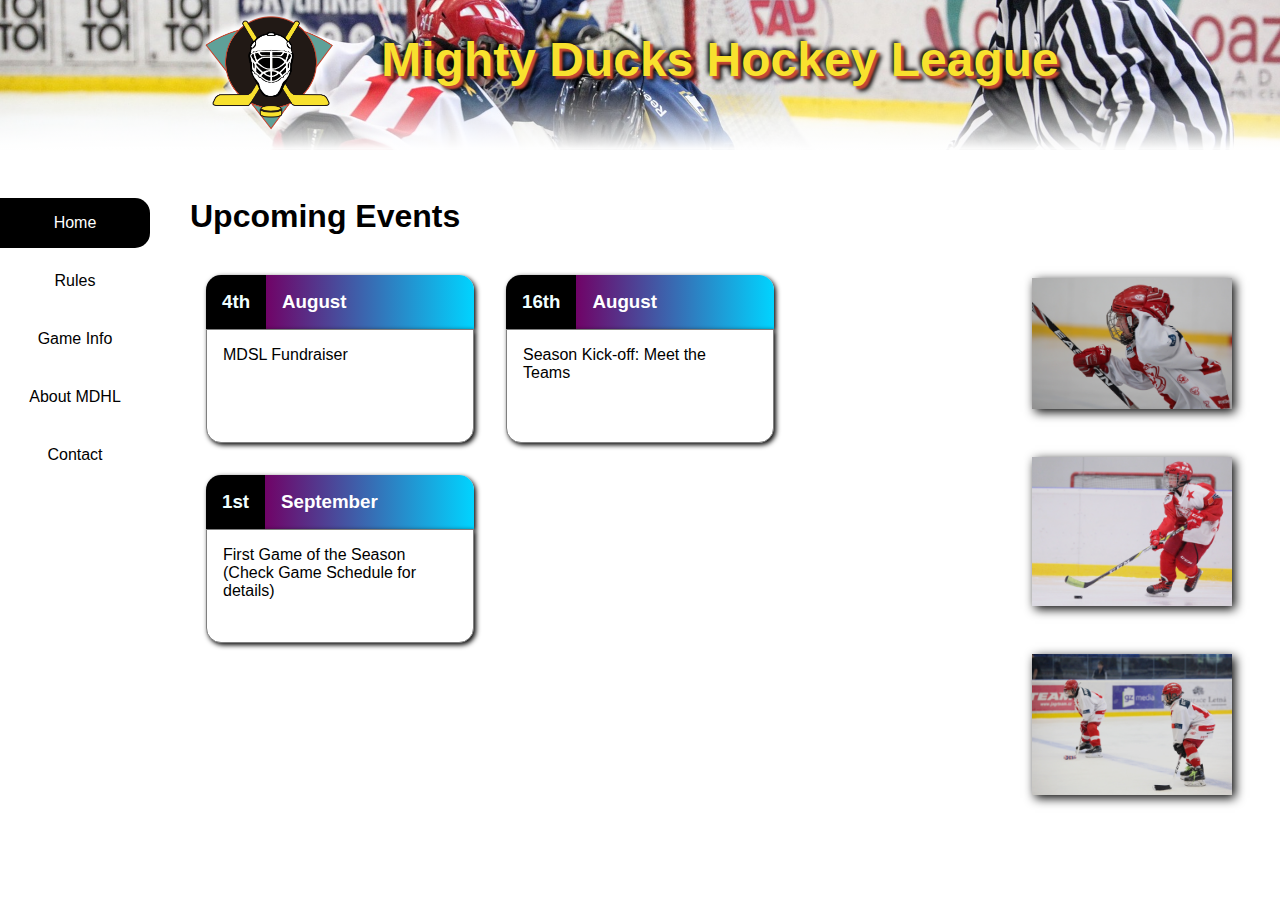
==== index.html @ c5c143bf "primera version del task3, trabaje bastante" ====
<!DOCTYPE html>
<html lang="en">

<head>
    <meta charset="UTF-8">
    <meta http-equiv="X-UA-Compatible" content="IE=edge">
    <meta name="viewport" content="width=device-width, initial-scale=1.0">
    <link rel="shortcut icon" href="./assets/favicon.ico" type="image/x-icon">
    <link rel="stylesheet" href="./assets/style.css">
    <title>Mighty Ducks Hockey League - Home</title>
</head>

<body>
    <header>
        <figure id="logo">
            <img src="./assets/new_logo.png" alt="Logo">
        </figure>
        <h1 id="title">Mighty Ducks Hockey League</h1>
    </header>
    <div class="container">
        <nav>
            <a class="active" href="/">Home</a>
            <a href="./rules.html">Rules</a>
            <a href="./game_info.html">Game Info</a>
            <a href="./about_MDHL.html">About MDHL</a>
            <a href="./contact.html">Contact</a>
        </nav>
        <main>
            <h2 id="subtitle">Upcoming Events</h2>
            <div id="calendar">
                <article class="event">
                    <h3><span class="day">4th</span><span class="month">August</span></h3>
                    <p>MDSL Fundraiser</p>
                </article>
                <article class="event">
                    <h3><span class="day">16th</span><span class="month">August</span></h3>
                    <p>Season Kick-off: Meet the Teams</p>
                </article>
                <article class="event">
                    <h3><span class="day">1st</span><span class="month">September</span></h3>
                    <p>First Game of the Season (Check Game Schedule for details)</p>
                </article>
            </div>
        </main>
        <aside>
            <figure class="photo">
                <img src="./assets/hockey1.jpg" alt="playing hockey">
            </figure>
            <figure class="photo">
                <img src="./assets/hockey2.jpg" alt="playing hockey">
            </figure>
            <figure class="photo">
                <img src="./assets/hockey3.jpg" alt="playing hockey">
            </figure>
        </aside>
    </div>
</body>

</html>
---- assets/style.css ----
* {
    margin: 0;
    padding: 0;
    box-sizing: border-box;
    /* font-family: Attari_Salees, 'Segoe UI', Tahoma, Geneva, Verdana, sans-serif; */
    font-family: 'Lato', sans-serif;
    color: black;
}

@font-face {
    font-family: Attari_Salees;
    src: url("./Attari_Salees.ttf");
}

header {
    display: flex;
    flex-wrap: wrap;
    justify-content: center;
    background-image: linear-gradient(180deg, rgba(0, 0, 0, 0) 60%, rgb(255, 255, 255)), url("./design1_image1.jpg");
    background-size: cover;
    background-position: center 30%;
    background-repeat: no-repeat;
}

header #title {
    padding: 2rem;
    /* font-family: Attari_Salees; */
    font-size: 3rem;
    color: rgba(248, 225, 46);
    text-shadow: 3px 3px 2px rgba(198, 72, 50), 5px 5px 4px black,
        -2px -2px 4px black;
}

#subtitle {
    display: flex;
    align-self: flex-start;
    justify-self: center;
    padding-left: 1.5rem;
    padding-bottom: 1.5rem;
    font-size: 2rem;
    color: black;
    animation-name: glow;
    animation-duration: 2s;
    animation-iteration-count: infinite;
}

@keyframes glow {
    0% {
        text-shadow: none;
    }

    50% {
        text-shadow: 1px 1px 5px rgb(255, 65, 255), 1px 1px 5px rgb(255, 255, 255);
    }

    100% {
        text-shadow: none;
    }

}

#subtitle2 {
    display: flex;
    align-self: flex-start;
    justify-self: center;
    padding-left: 2rem;
    padding-bottom: 1.5rem;
    font-size: 1.5rem;
    color: black;
}

header #logo {
    padding: 1rem;
}

header #logo img {
    width: 8rem;
    -webkit-filter: drop-shadow(4px 4px 3px white) drop-shadow(-4px -4px 3px white);
    filter: drop-shadow(4px 4px 3px white) drop-shadow(-4px -4px 3px white);
}

nav {
    margin-top: 3rem;
    display: flex;
    flex-direction: column;
    flex-wrap: wrap;
    gap: 0.5rem;
}

nav>a {
    transition: .2s ease-in-out;
    color: blaCK;
    padding: 1rem;
    text-decoration: none;
    text-align: center;
    width: 150px;
    background: linear-gradient(to left, rgba(255, 255, 255, 1) 50%, rgba(0, 0, 0, 0.1) 50%) right;
    border-radius: 0 15px 15px 0;
    background-size: 200%;
    transition: .2s ease-in-out;

}

nav>a.active {
    background: rgb(0, 0, 0);
    color: rgb(255, 255, 255);
}

nav>a:hover:not(.active) {
    background-position: left;
    background-color: rgb(255, 255, 255, 0);
    transition: 0.3s;
}

.container {
    display: flex;
}

main {
    flex-grow: 1;
    display: flex;
    flex-direction: column;
    padding-left: 1rem;
    padding-right: 1rem;
    padding-top: 3rem;
    padding-bottom: 3rem;
}

#calendar {
    display: flex;
    flex-grow: 1;
    flex-wrap: wrap;
    padding-left: 1.5rem;
    align-items: flex-start;
    align-content: flex-start;
}


#calendar>.event {
    width: 300px;
    height: 200px;
    display: flex;
    flex-direction: column;
    padding: 1rem;
    transition: transform .1s ease-in-out;
}

#calendar>.event:hover {
    transform: translate(2px, -4px);
}

#calendar>.event h3 {
    display: flex;
}

#calendar>.event .day {
    color: azure;
    background-color: black;
    padding: 1rem;
    border-radius: 15px 0 0 0;
    box-shadow: 2px 2px 5px black;
}

#calendar>.event .month {
    color: rgb(255, 255, 255);
    background: linear-gradient(90deg, rgb(112, 3, 103), rgba(0, 212, 255, 1));
    padding: 1rem;
    border-radius: 0 15px 0 0;
    flex-grow: 1;
    box-shadow: 2px 2px 5px black;
}

#calendar p {
    padding-left: 2rem;
    padding: 1rem;
    background-color: white;
    border: 1px solid grey;
    border-radius: 0 0 15px 15px;
    box-shadow: 2px 2px 5px black;
    flex-grow: 1;
}

a[href^="mailto:"] {
    color: blue;
    font-weight: normal;
    text-decoration: none;
}

#contact-info {
    display: flex;
    flex-grow: 1;
    flex-wrap: wrap;
    align-items: flex-start;
    align-content: flex-start;
}

#contact-info p {
    padding-top: 1rem;
    padding-bottom: 1rem;
    text-indent: 25px;
}

#contact-info article {
    padding-left: 1.5rem;
    padding-right: 1.5rem;
    padding-bottom: 2rem;
}

#about {
    display: flex;
    flex-grow: 1;
    flex-wrap: wrap;
    align-items: flex-start;
    align-content: flex-start;
}

#about p {
    padding-top: 1rem;
    padding-bottom: 1rem;
    text-indent: 25px;
}

#about article {
    padding-left: 1.5rem;
    padding-right: 1.5rem;
    padding-bottom: 2rem;
}

#about article p {
    padding-bottom: 0.5rem;
    padding-top: 0.5rem;
    padding-left: 0.5rem;
}

#rules {
    display: flex;
    flex-grow: 1;
    flex-wrap: wrap;
    align-items: flex-start;
    align-content: flex-start;
}

#rules section {
    padding-left: 1.5rem;
    padding-right: 1.5rem;
    padding-bottom: 2rem;
}

.gradient-headline {
    padding-bottom: 0.5rem;
    padding-top: 0.5rem;
    padding-left: 0.5rem;
    font-size: 1.2rem;
    background: linear-gradient(90deg, rgb(112, 3, 103) 40%, rgba(0, 212, 255, 0.5) 80%, rgba(0, 212, 255, 0) 100%);
    color: azure;
}

#rules section p,
#rules section ol,
#rules section ul {
    padding-bottom: 0.5rem;
    padding-top: 0.5rem;
    padding-left: 0.5rem;
}

#rules li::marker {
    font-weight: bold;
    text-shadow: 1px 1px 3px rgba(112, 3, 103, 0.6), 0 0 0.1em rgba(0, 212, 255, 0.4);
}

#rules section li {
    list-style-position: inside;
}

#rules section li:not(:last-child) {
    padding-bottom: 1rem;
}

#rules .resaltar {
    font-weight: bold;
}

#allplay-list {
    list-style-type: circle;
}

#game-info {
    display: flex;
    flex-grow: 1;
    flex-wrap: wrap;
    align-items: center;
    align-content: flex-start;
    justify-content: center;
    flex-direction: column;
}

#game-info>table {
    border-collapse: collapse;
    border: 1px solid black;
}

#game-info>table tr:nth-child(4n+1),
#game-info>table tr:nth-child(4n+2) {
    background-color: rgba(0, 0, 0, 0.1);
}

#game-info>table tr {
    border-collapse: collapse;
    border: 1px solid black;
}

#game-info>table>caption {
    caption-side: top;
    text-align: left;
    padding-bottom: 1rem;
    font-style: italic;
    text-decoration: underline;
}

#game-info>table>thead tr {
    background: linear-gradient(90deg, rgb(112, 3, 103) 40%, rgba(0, 212, 255, 1) 100%) !important;
    color: azure;
    text-shadow: 1px 1px 5px rgba(112, 3, 103, 1), 0 0 0.1em rgba(0, 212, 255, 0.4);
    
}

#game-info>table>thead tr th {
    color: azure;
}

#game-info>table td,
#game-info>table th {
    padding: 0.5rem;
}

#game-info>table td:nth-child(1) {
    text-align: right
}

#game-info>table td:nth-child(4) {
    text-align: center
}

aside {
    display: flex;
    flex-direction: column;
    align-items: center;
    row-gap: 3rem;
    margin-top: 8rem;
    margin-bottom: 3rem;
    margin-right: 3rem;
}

.photo {
    overflow: clip;
    background-color: black;
    box-shadow: 3px 3px 10px black;
    width: 200px;
}

.photo img {
    transition: transform .2s ease-in-out, opacity 0.2s ease-in-out;
    opacity: 0.9;
    width: 100%;
    max-width: 250px;
    vertical-align: top;
    object-fit: cover;
    transform: scale(100%);
}

.photo img:hover {
    transition: transform .2s ease-in-out, opacity 0.2s ease-in-out;
    opacity: 1;
    transform: scale(120%);
}
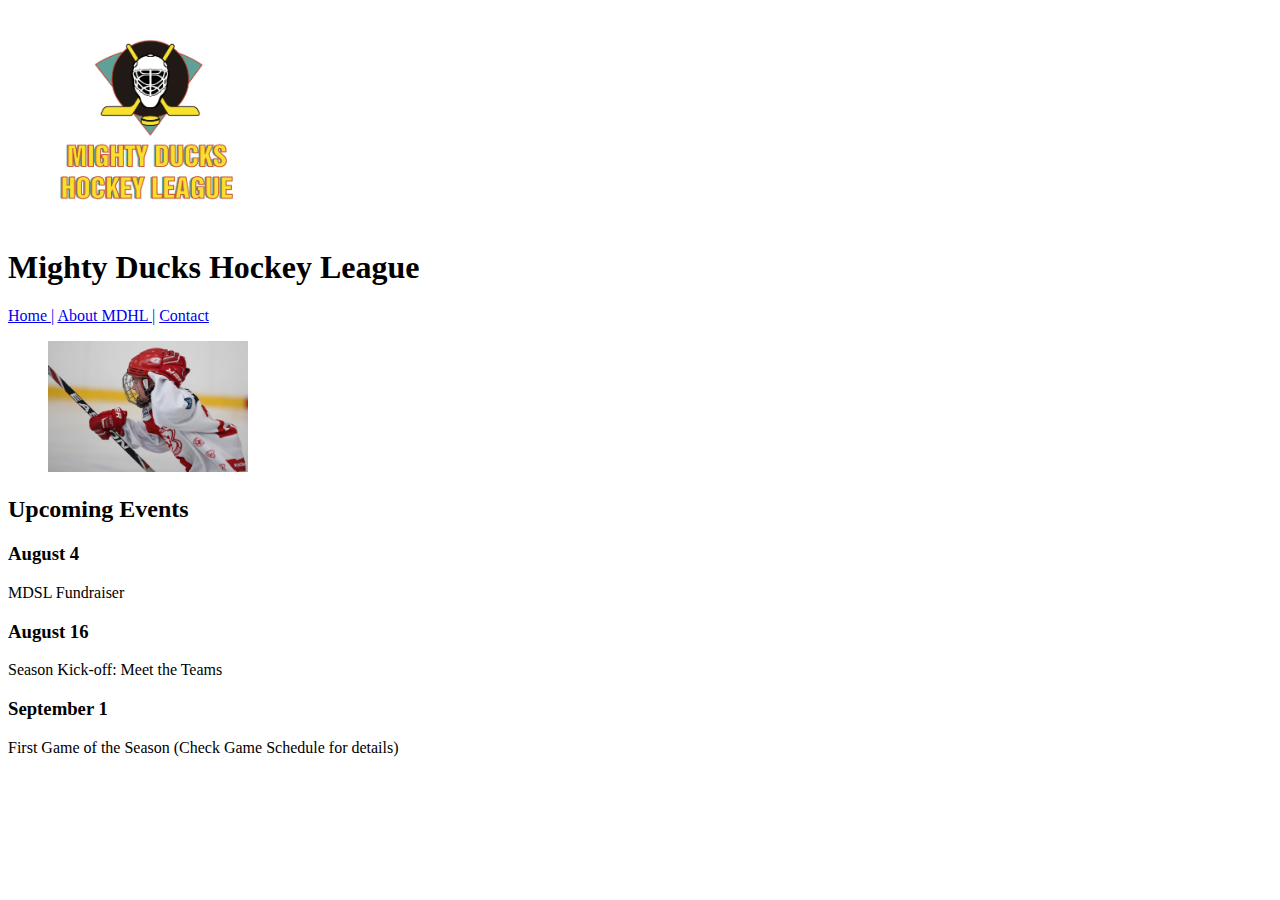
==== commit 0112732d: "Correcciones" ====
--- a/index.html
+++ b/index.html
@@ -6,54 +6,41 @@
     <meta http-equiv="X-UA-Compatible" content="IE=edge">
     <meta name="viewport" content="width=device-width, initial-scale=1.0">
     <link rel="shortcut icon" href="./assets/favicon.ico" type="image/x-icon">
-    <link rel="stylesheet" href="./assets/style.css">
     <title>Mighty Ducks Hockey League - Home</title>
 </head>
 
 <body>
     <header>
-        <figure id="logo">
-            <img src="./assets/new_logo.png" alt="Logo">
+        <figure>
+            <img src="./assets/Logo_Mighty_ducks.png" alt="Logo" width="200">
         </figure>
-        <h1 id="title">Mighty Ducks Hockey League</h1>
+        <h1>Mighty Ducks Hockey League</h1>
     </header>
-    <div class="container">
-        <nav>
-            <a class="active" href="/">Home</a>
-            <a href="./rules.html">Rules</a>
-            <a href="./game_info.html">Game Info</a>
-            <a href="./about_MDHL.html">About MDHL</a>
-            <a href="./contact.html">Contact</a>
-        </nav>
-        <main>
-            <h2 id="subtitle">Upcoming Events</h2>
-            <div id="calendar">
-                <article class="event">
-                    <h3><span class="day">4th</span><span class="month">August</span></h3>
-                    <p>MDSL Fundraiser</p>
-                </article>
-                <article class="event">
-                    <h3><span class="day">16th</span><span class="month">August</span></h3>
-                    <p>Season Kick-off: Meet the Teams</p>
-                </article>
-                <article class="event">
-                    <h3><span class="day">1st</span><span class="month">September</span></h3>
-                    <p>First Game of the Season (Check Game Schedule for details)</p>
-                </article>
-            </div>
-        </main>
-        <aside>
-            <figure class="photo">
-                <img src="./assets/hockey1.jpg" alt="playing hockey">
-            </figure>
-            <figure class="photo">
-                <img src="./assets/hockey2.jpg" alt="playing hockey">
-            </figure>
-            <figure class="photo">
-                <img src="./assets/hockey3.jpg" alt="playing hockey">
-            </figure>
-        </aside>
-    </div>
+    <nav>
+        <a href="./">Home |</a>
+        <a href="./about.html">About MDHL |</a>
+        <a href="./contact.html">Contact</a>
+    </nav>
+    <main>
+        <figure>
+            <img src="./assets/hockey1.jpg" alt="playing hockey" width="200">
+        </figure>
+        <section>
+            <h2>Upcoming Events</h2>
+            <article>
+                <h3>August 4</h3>
+                <p>MDSL Fundraiser</p>
+            </article>
+            <article>
+                <h3>August 16</h3>
+                <p>Season Kick-off: Meet the Teams</p>
+            </article>
+            <article>
+                <h3>September 1</h3>
+                <p>First Game of the Season (Check Game Schedule for details)</p>
+            </article>
+        </section>
+    </main>
 </body>
 
 </html>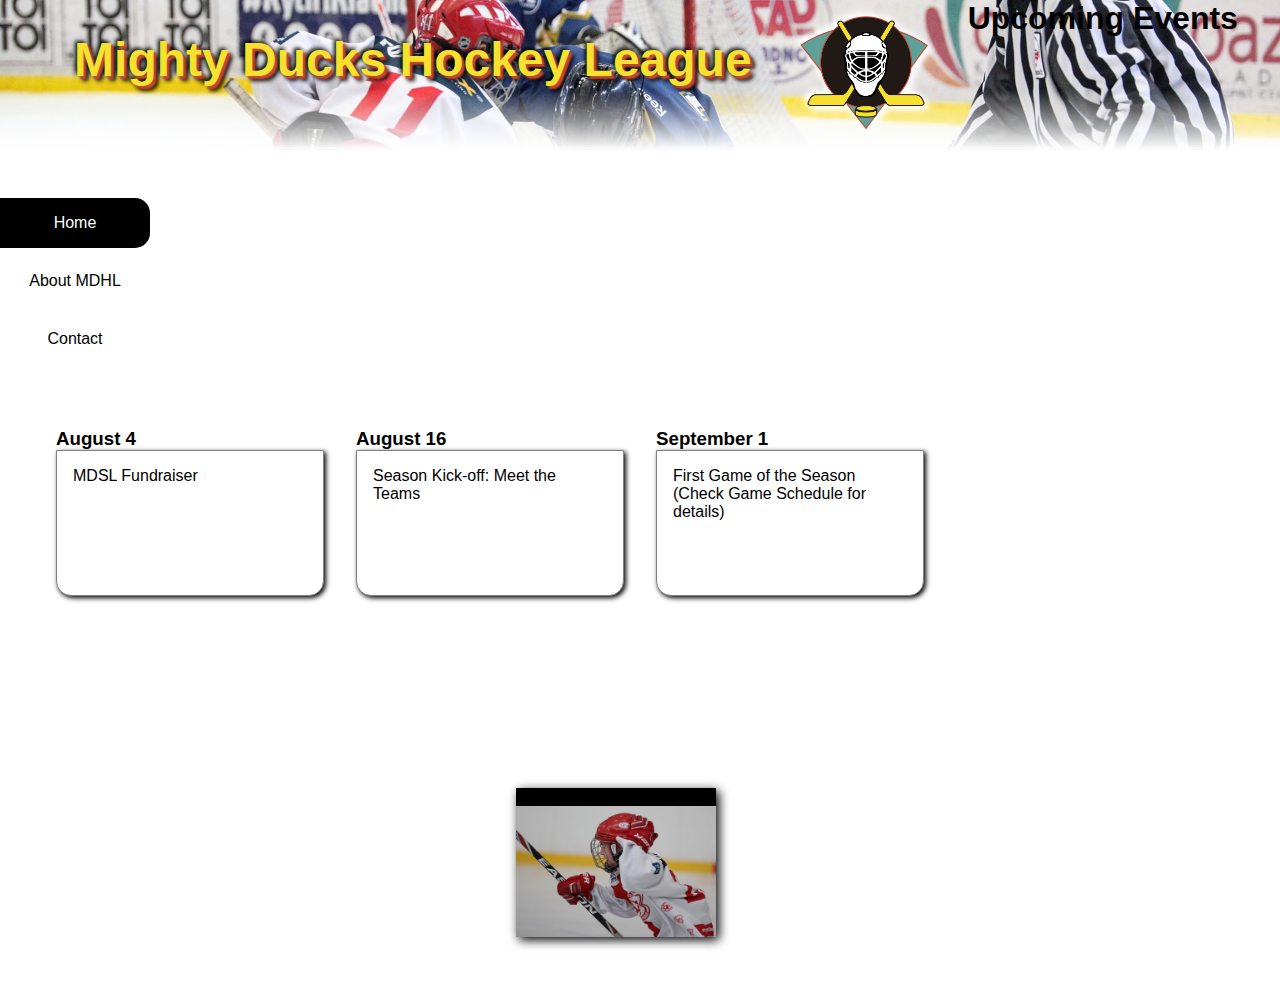
==== commit 8069a4a2: "Correcciones finales task2" ====
--- a/index.html
+++ b/index.html
@@ -6,41 +6,45 @@
     <meta http-equiv="X-UA-Compatible" content="IE=edge">
     <meta name="viewport" content="width=device-width, initial-scale=1.0">
     <link rel="shortcut icon" href="./assets/favicon.ico" type="image/x-icon">
+    <link rel="stylesheet" href="./assets/style.css">
     <title>Mighty Ducks Hockey League - Home</title>
 </head>
 
 <body>
     <header>
-        <figure>
-            <img src="./assets/Logo_Mighty_ducks.png" alt="Logo" width="200">
+        <h1 id="title">Mighty Ducks Hockey League</h1>
+        <figure id="logo">
+            <img src="./assets/new_logo.png" alt="Logo">
         </figure>
-        <h1>Mighty Ducks Hockey League</h1>
+        <h2 id="subtitle">Upcoming Events</h2>
     </header>
     <nav>
-        <a href="./">Home |</a>
-        <a href="./about.html">About MDHL |</a>
+        <a href="#" class="active">Home</a>
+        <a href="./about.html">About MDHL</a>
         <a href="./contact.html">Contact</a>
     </nav>
     <main>
-        <figure>
-            <img src="./assets/hockey1.jpg" alt="playing hockey" width="200">
-        </figure>
-        <section>
-            <h2>Upcoming Events</h2>
-            <article>
+        <div id="calendar">
+            <article class="event">
                 <h3>August 4</h3>
                 <p>MDSL Fundraiser</p>
             </article>
-            <article>
+            <article class="event">
                 <h3>August 16</h3>
                 <p>Season Kick-off: Meet the Teams</p>
             </article>
-            <article>
+            <article class="event">
                 <h3>September 1</h3>
                 <p>First Game of the Season (Check Game Schedule for details)</p>
             </article>
-        </section>
+        </div>
     </main>
+    <aside>
+        <figure class="photo">
+            <span>LET'S GO!</span>
+            <img src="./assets/hockey1.jpg" alt="playing hockey" width="200">
+        </figure>
+    </aside>
 </body>
 
 </html>--- a/assets/style.css
+++ b/assets/style.css
@@ -0,0 +1,416 @@
+/* GENERALES */
+
+* {
+    margin: 0;
+    padding: 0;
+    box-sizing: border-box;
+    /* font-family: Attari_Salees, 'Segoe UI', Tahoma, Geneva, Verdana, sans-serif; */
+    font-family: 'Lato', sans-serif;
+    color: black;
+}
+
+@font-face {
+    font-family: Attari_Salees;
+    src: url("./Attari_Salees.ttf");
+}
+
+#subtitle {
+    display: flex;
+    align-self: flex-start;
+    justify-self: center;
+    padding-left: 1.5rem;
+    padding-bottom: 1.5rem;
+    font-size: 2rem;
+    color: black;
+    animation-name: glow;
+    animation-duration: 2s;
+    animation-iteration-count: infinite;
+}
+
+@keyframes glow {
+    0% {
+        text-shadow: none;
+    }
+
+    50% {
+        text-shadow: 1px 1px 5px rgb(255, 65, 255), 1px 1px 5px rgb(255, 255, 255);
+    }
+
+    100% {
+        text-shadow: none;
+    }
+
+}
+
+#subtitle2 {
+    display: flex;
+    align-self: flex-start;
+    justify-self: center;
+    padding-left: 2rem;
+    padding-bottom: 1.5rem;
+    font-size: 1.5rem;
+    color: black;
+}
+
+
+main {
+    flex-grow: 1;
+    display: flex;
+    flex-direction: column;
+    padding-left: 1rem;
+    padding-right: 1rem;
+    padding-top: 3rem;
+    padding-bottom: 3rem;
+}
+
+a[href^="mailto:"] {
+    color: blue;
+    font-weight: normal;
+    text-decoration: none;
+}
+
+.gradient-headline {
+    padding-bottom: 0.5rem;
+    padding-top: 0.5rem;
+    padding-left: 0.5rem;
+    font-size: 1.2rem;
+    background: linear-gradient(90deg, rgb(112, 3, 103) 40%, rgba(0, 212, 255, 0.5) 80%, rgba(0, 212, 255, 0) 100%);
+    color: azure;
+}
+
+.col-con-borde {
+    border: 1px solid black;
+}
+
+.container {
+    display: flex;
+}
+
+/* BANNER */
+
+header {
+    display: flex;
+    flex-wrap: wrap;
+    justify-content: center;
+    background-image: linear-gradient(180deg, rgba(0, 0, 0, 0) 60%, rgb(255, 255, 255)), url("./design1_image1.jpg");
+    background-size: cover;
+    background-position: center 30%;
+    background-repeat: no-repeat;
+}
+
+header #title {
+    padding: 2rem;
+    /* font-family: Attari_Salees; */
+    font-size: 3rem;
+    color: rgba(248, 225, 46);
+    text-shadow: 3px 3px 2px rgba(198, 72, 50), 5px 5px 4px black,
+        -2px -2px 4px black;
+}
+
+header #logo {
+    padding: 1rem;
+}
+
+header #logo img {
+    width: 8rem;
+    -webkit-filter: drop-shadow(4px 4px 3px white) drop-shadow(-4px -4px 3px white);
+    filter: drop-shadow(4px 4px 3px white) drop-shadow(-4px -4px 3px white);
+}
+
+/* NAVIGATION BAR */
+
+nav {
+    margin-top: 3rem;
+    display: flex;
+    flex-direction: column;
+    flex-wrap: wrap;
+    gap: 0.5rem;
+}
+
+nav>a {
+    transition: .2s ease-in-out;
+    color: blaCK;
+    padding: 1rem;
+    text-decoration: none;
+    text-align: center;
+    width: 150px;
+    background: linear-gradient(to left, rgba(255, 255, 255, 1) 50%, rgba(0, 0, 0, 0.1) 50%) right;
+    border-radius: 0 15px 15px 0;
+    background-size: 200%;
+    transition: .2s ease-in-out;
+
+}
+
+nav>a.active {
+    background: rgb(0, 0, 0);
+    color: rgb(255, 255, 255);
+}
+
+nav>a:hover:not(.active) {
+    background-position: left;
+    background-color: rgb(255, 255, 255, 0);
+    transition: 0.3s;
+}
+
+/* HOME */
+
+#calendar {
+    display: flex;
+    flex-grow: 1;
+    flex-wrap: wrap;
+    padding-left: 1.5rem;
+    align-items: flex-start;
+    align-content: flex-start;
+}
+
+
+#calendar>.event {
+    width: 300px;
+    height: 200px;
+    display: flex;
+    flex-direction: column;
+    padding: 1rem;
+    transition: transform .1s ease-in-out;
+}
+
+#calendar>.event:hover {
+    transform: translate(2px, -4px);
+}
+
+#calendar>.event h3 {
+    display: flex;
+}
+
+#calendar>.event .day {
+    color: azure;
+    background-color: black;
+    padding: 1rem;
+    border-radius: 15px 0 0 0;
+    box-shadow: 2px 2px 5px black;
+}
+
+#calendar>.event .month {
+    color: rgb(255, 255, 255);
+    background: linear-gradient(90deg, rgb(112, 3, 103), rgba(0, 212, 255, 1));
+    padding: 1rem;
+    border-radius: 0 15px 0 0;
+    flex-grow: 1;
+    box-shadow: 2px 2px 5px black;
+}
+
+#calendar p {
+    padding-left: 2rem;
+    padding: 1rem;
+    background-color: white;
+    border: 1px solid grey;
+    border-radius: 0 0 15px 15px;
+    box-shadow: 2px 2px 5px black;
+    flex-grow: 1;
+}
+
+/* CONTACT */
+
+#contact-info {
+    display: flex;
+    flex-grow: 1;
+    flex-wrap: wrap;
+    align-items: flex-start;
+    align-content: flex-start;
+}
+
+#contact-info p {
+    padding-top: 1rem;
+    padding-bottom: 1rem;
+    text-indent: 25px;
+}
+
+#contact-info article {
+    padding-left: 1.5rem;
+    padding-right: 1.5rem;
+    padding-bottom: 2rem;
+}
+
+/* ABOUT MDHL */
+
+#about {
+    display: flex;
+    flex-grow: 1;
+    flex-wrap: wrap;
+    align-items: flex-start;
+    align-content: flex-start;
+}
+
+#about p {
+    padding-top: 1rem;
+    padding-bottom: 1rem;
+    text-indent: 25px;
+}
+
+#about article {
+    padding-left: 1.5rem;
+    padding-right: 1.5rem;
+    padding-bottom: 2rem;
+}
+
+#about article p {
+    padding-bottom: 0.5rem;
+    padding-top: 0.5rem;
+    padding-left: 0.5rem;
+}
+
+/* RULES */
+
+#rules {
+    display: flex;
+    flex-grow: 1;
+    flex-wrap: wrap;
+    align-items: flex-start;
+    align-content: flex-start;
+}
+
+#rules section {
+    padding-left: 1.5rem;
+    padding-right: 1.5rem;
+    padding-bottom: 2rem;
+}
+
+
+#rules section p,
+#rules section ol,
+#rules section ul {
+    padding-bottom: 0.5rem;
+    padding-top: 0.5rem;
+    padding-left: 0.5rem;
+}
+
+#rules li::marker {
+    font-weight: bold;
+    text-shadow: 1px 1px 3px rgba(112, 3, 103, 0.6), 0 0 0.1em rgba(0, 212, 255, 0.4);
+}
+
+#rules section li {
+    list-style-position: inside;
+}
+
+#rules section li:not(:last-child) {
+    padding-bottom: 1rem;
+}
+
+#rules .resaltar {
+    font-weight: bold;
+}
+
+#allplay-list {
+    list-style-type: circle;
+}
+
+/* GAME INFORMATION */
+
+#game-info {
+    display: flex;
+    flex-grow: 1;
+    flex-wrap: wrap;
+    align-items: center;
+    align-content: flex-start;
+    justify-content: center;
+    flex-direction: column;
+}
+
+#game-info>table {
+    border-collapse: collapse;
+    border: 1px solid black;
+}
+
+#game-info>table tr:nth-child(4n+1),
+#game-info>table tr:nth-child(4n+2) {
+    background-color: rgba(0, 0, 0, 0.1);
+}
+
+#game-info>table tr {
+    border-collapse: collapse;
+    border: 1px solid black;
+}
+
+#game-info>table>caption {
+    caption-side: top;
+    text-align: left;
+    padding-bottom: 1rem;
+    font-style: italic;
+    text-decoration: underline;
+}
+
+#game-info>table>thead tr {
+    background: linear-gradient(90deg, rgb(112, 3, 103) 40%, rgba(0, 212, 255, 1) 100%) !important;
+    color: azure;
+    text-shadow: 1px 1px 5px rgba(112, 3, 103, 1), 0 0 0.1em rgba(0, 212, 255, 0.4);
+
+}
+
+#game-info>table>thead tr th {
+    color: azure;
+}
+
+#game-info>table td,
+#game-info>table th {
+    padding: 0.5rem;
+}
+
+#game-info>table td:nth-child(1) {
+    text-align: right
+}
+
+#game-info>table td:nth-child(4) {
+    text-align: center
+}
+
+#game-info>dl {
+    padding-top: 2rem;
+}
+
+#game-info>dl>div>dt {
+    font-weight: bold;
+    padding-right: 0.5rem;
+}
+
+#game-info>dl>div {
+    display: flex;
+    flex-wrap: wrap;
+    padding-bottom: 0.7rem;
+}
+
+/* ASIDE */
+
+aside {
+    display: flex;
+    flex-direction: column;
+    align-items: center;
+    row-gap: 3rem;
+    margin-top: 8rem;
+    margin-bottom: 3rem;
+    margin-right: 3rem;
+}
+
+/* PHOTOS */
+
+.photo {
+    overflow: clip;
+    background-color: black;
+    box-shadow: 3px 3px 10px black;
+    width: 200px;
+}
+
+.photo img {
+    transition: transform .2s ease-in-out, opacity 0.2s ease-in-out;
+    opacity: 0.9;
+    width: 100%;
+    max-width: 250px;
+    vertical-align: top;
+    object-fit: cover;
+    transform: scale(100%);
+}
+
+.photo img:hover {
+    transition: transform .2s ease-in-out, opacity 0.2s ease-in-out;
+    opacity: 1;
+    transform: scale(120%);
+}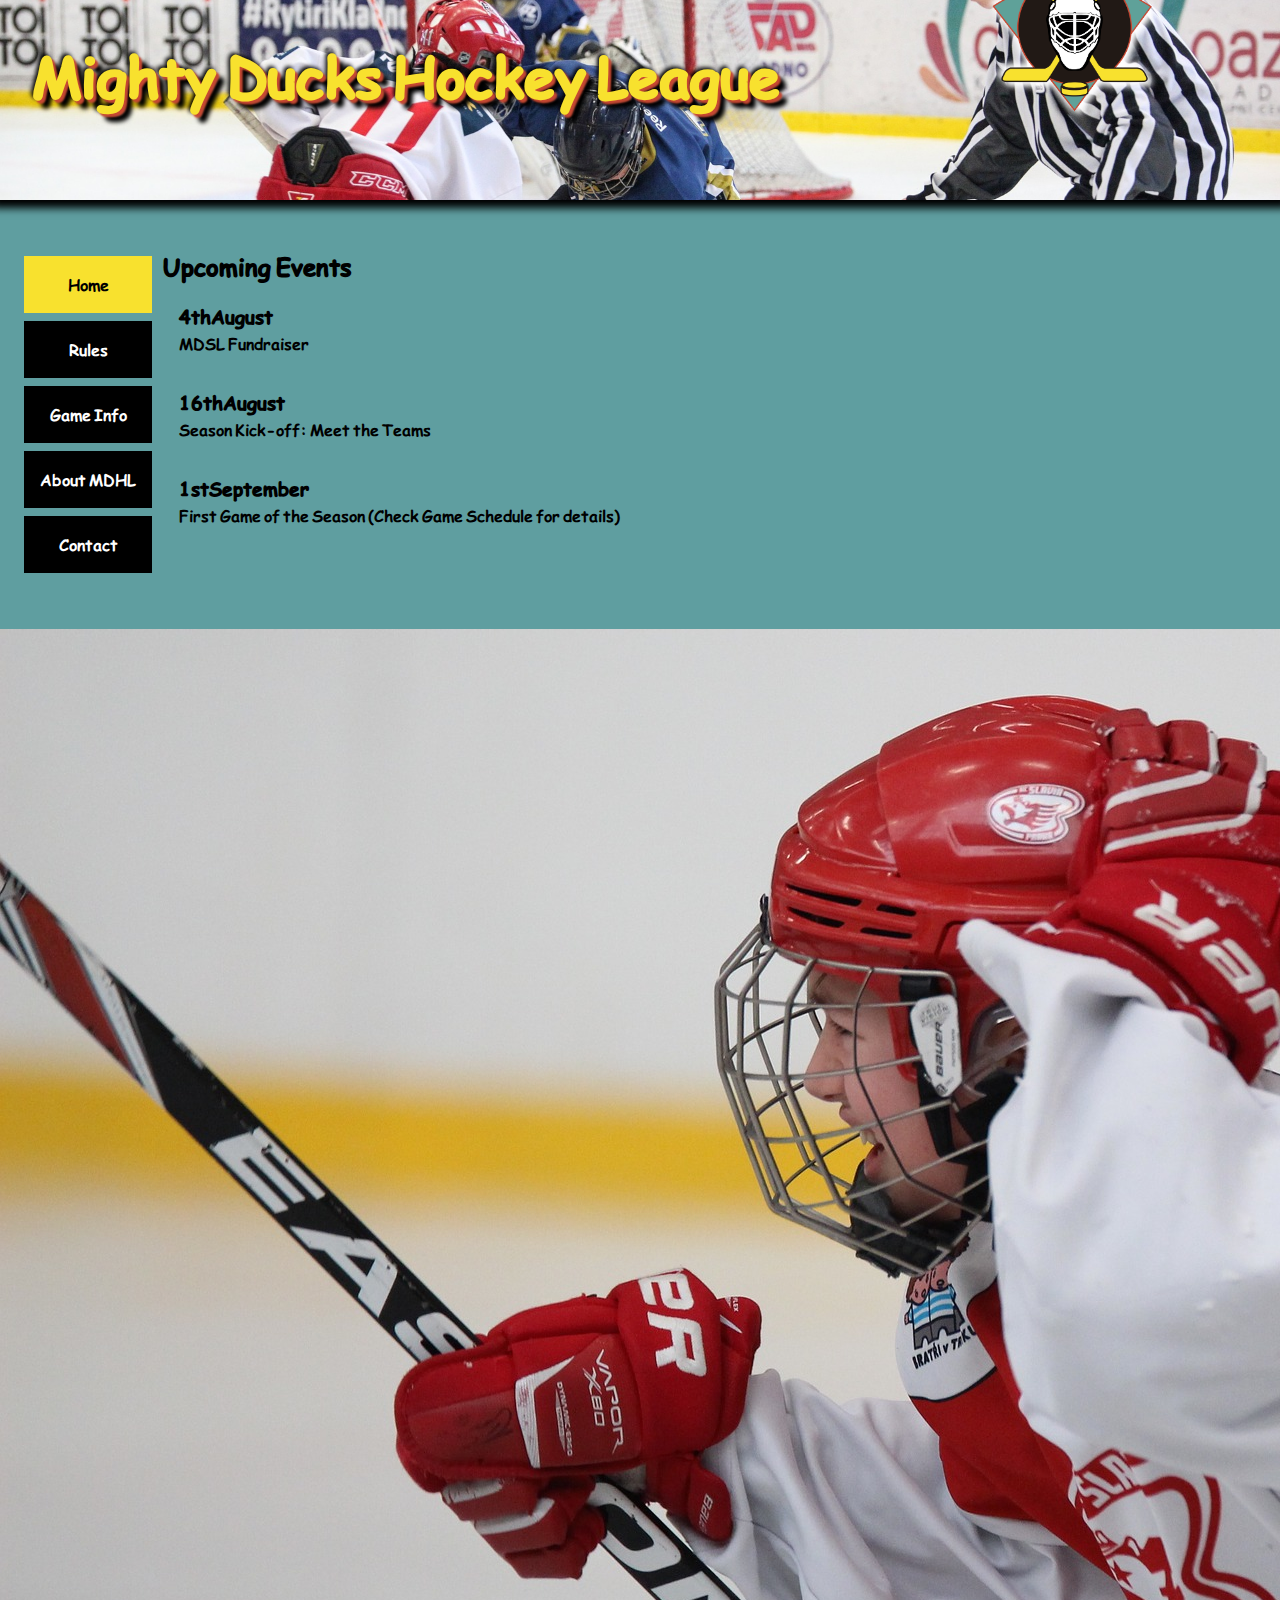
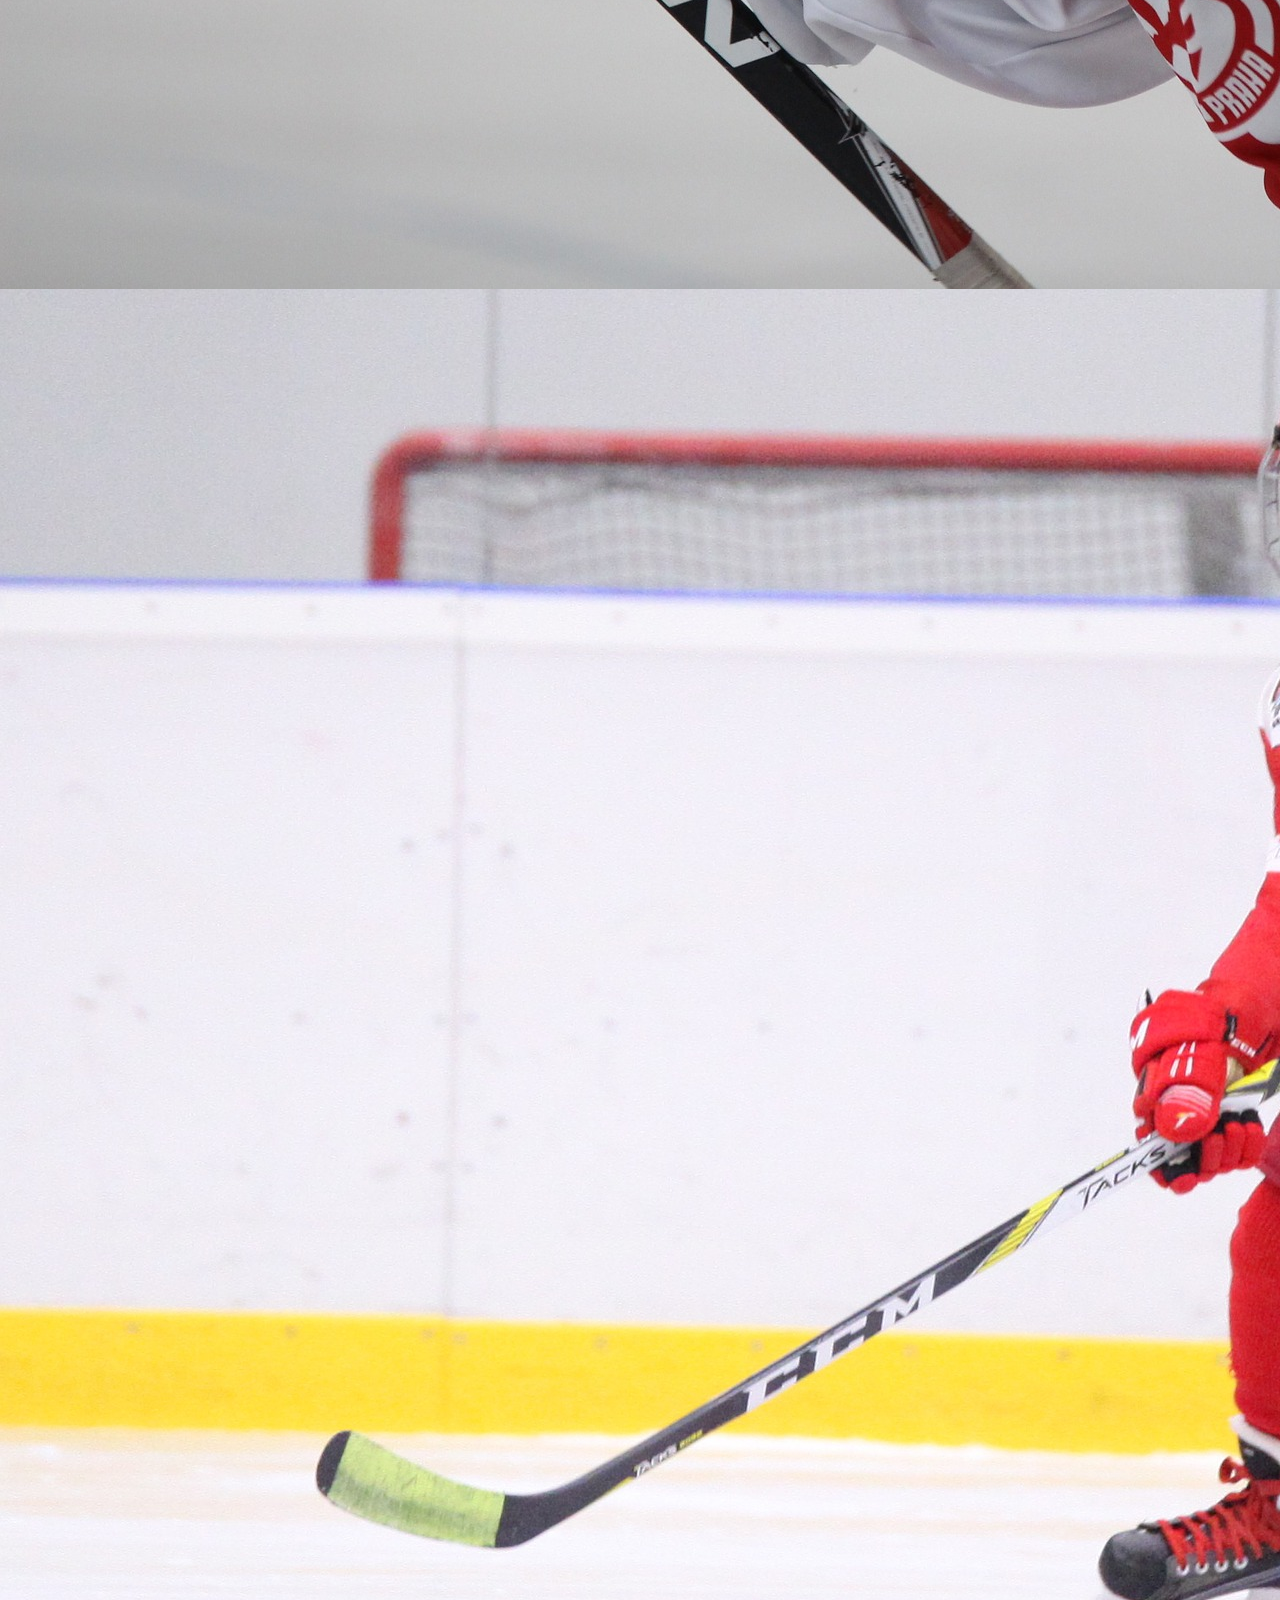
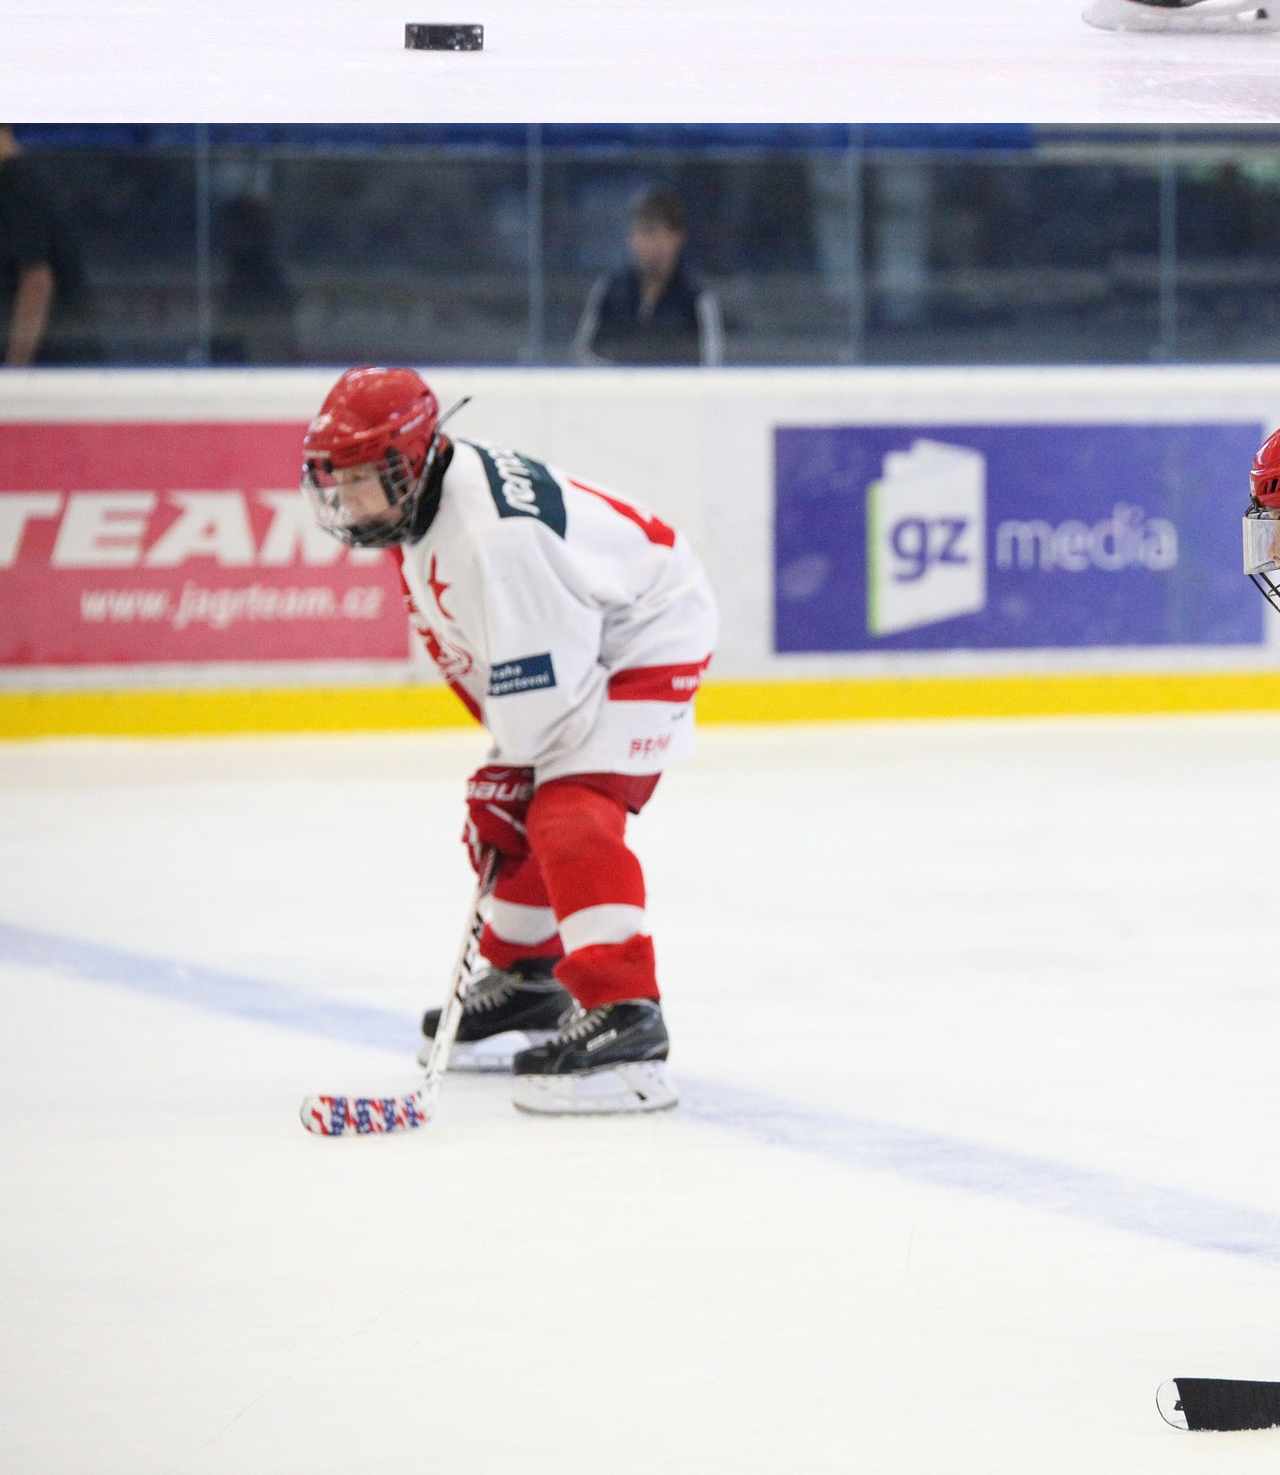
==== commit 7a5bfd3c: "Correcciones del feedback de la task2 (nav)" ====
--- a/index.html
+++ b/index.html
@@ -12,39 +12,48 @@
 
 <body>
     <header>
-        <h1 id="title">Mighty Ducks Hockey League</h1>
         <figure id="logo">
             <img src="./assets/new_logo.png" alt="Logo">
         </figure>
-        <h2 id="subtitle">Upcoming Events</h2>
+        <h1 id="title">Mighty Ducks Hockey League</h1>
     </header>
-    <nav>
-        <a href="#" class="active">Home</a>
-        <a href="./about.html">About MDHL</a>
-        <a href="./contact.html">Contact</a>
-    </nav>
-    <main>
-        <div id="calendar">
-            <article class="event">
-                <h3>August 4</h3>
-                <p>MDSL Fundraiser</p>
-            </article>
-            <article class="event">
-                <h3>August 16</h3>
-                <p>Season Kick-off: Meet the Teams</p>
-            </article>
-            <article class="event">
-                <h3>September 1</h3>
-                <p>First Game of the Season (Check Game Schedule for details)</p>
-            </article>
-        </div>
-    </main>
-    <aside>
-        <figure class="photo">
-            <span>LET'S GO!</span>
-            <img src="./assets/hockey1.jpg" alt="playing hockey" width="200">
-        </figure>
-    </aside>
+    <div class="container">
+        <nav>
+            <a href="#" class="active">Home</a>
+            <a href="./rules.html">Rules</a>
+            <a href="./game_info.html">Game Info</a>
+            <a href="./about_MDHL.html">About MDHL</a>
+            <a href="./contact.html">Contact</a>
+        </nav>
+        <main>
+            <h2 id="subtitle">Upcoming Events</h2>
+            <div id="calendar">
+                <article class="event">
+                    <h3><span class="day">4th</span><span class="month">August</span></h3>
+                    <p>MDSL Fundraiser</p>
+                </article>
+                <article class="event">
+                    <h3><span class="day">16th</span><span class="month">August</span></h3>
+                    <p>Season Kick-off: Meet the Teams</p>
+                </article>
+                <article class="event">
+                    <h3><span class="day">1st</span><span class="month">September</span></h3>
+                    <p>First Game of the Season (Check Game Schedule for details)</p>
+                </article>
+            </div>
+        </main>
+        <aside>
+            <figure class="photo">
+                <img src="./assets/hockey1.jpg" alt="playing hockey">
+            </figure>
+            <figure class="photo">
+                <img src="./assets/hockey2.jpg" alt="playing hockey">
+            </figure>
+            <figure class="photo">
+                <img src="./assets/hockey3.jpg" alt="playing hockey">
+            </figure>
+        </aside>
+    </div>
 </body>
 
 </html>--- a/assets/style.css
+++ b/assets/style.css
@@ -1,12 +1,13 @@
-/* GENERALES */
-
 * {
     margin: 0;
     padding: 0;
     box-sizing: border-box;
-    /* font-family: Attari_Salees, 'Segoe UI', Tahoma, Geneva, Verdana, sans-serif; */
-    font-family: 'Lato', sans-serif;
+    font-family: Attari_Salees, 'Segoe UI', Tahoma, Geneva, Verdana, sans-serif;
     color: black;
+}
+
+body {
+    background-color: cadetblue;
 }
 
 @font-face {
@@ -14,230 +15,111 @@
     src: url("./Attari_Salees.ttf");
 }
 
-#subtitle {
-    display: flex;
-    align-self: flex-start;
-    justify-self: center;
-    padding-left: 1.5rem;
-    padding-bottom: 1.5rem;
-    font-size: 2rem;
-    color: black;
-    animation-name: glow;
-    animation-duration: 2s;
-    animation-iteration-count: infinite;
+header {
+    background-image: url("./design1_image1.jpg");
+    background-size: cover;
+    background-position: center 30%;
+    background-repeat: no-repeat;
+    box-shadow: 0 0 8px 8px black;
 }
 
-@keyframes glow {
-    0% {
-        text-shadow: none;
-    }
-
-    50% {
-        text-shadow: 1px 1px 5px rgb(255, 65, 255), 1px 1px 5px rgb(255, 255, 255);
-    }
-
-    100% {
-        text-shadow: none;
-    }
-
+header #title {
+    display: block;
+    padding: 2rem;
+    padding-bottom: 5rem;
+    font-size: 3.5rem;
+    color: rgba(248, 225, 46);
+    text-shadow: 3px 3px 2px rgba(198, 72, 50), 8px 8px 4px black,
+    -2px -2px 4px black;
 }
 
-#subtitle2 {
-    display: flex;
-    align-self: flex-start;
-    justify-self: center;
-    padding-left: 2rem;
-    padding-bottom: 1.5rem;
-    font-size: 1.5rem;
+header #subtitle {
+    display: block;
+    padding: 0.5rem;
+    text-align: center;
+    background-color: black;
+    color: rgba(248, 225, 46);
+    text-shadow: 1px 1px 3px rgba(198, 72, 50), 1px 1px 3px black;
+}
+
+header #logo {
+    display: block;
+    position: relative;
+}
+
+header #logo img {
+    width: 10rem;
+    -webkit-filter: drop-shadow(4px 4px 3px white) drop-shadow(-4px -4px 3px white);
+    filter: drop-shadow(4px 4px 3px white) drop-shadow(-4px -4px 3px white);
+    position: absolute;
+    right: 10%;
+    bottom: -7rem;
+}
+
+nav {
+    display: inline-block;
+    margin-top: 3rem;
+    margin-left: 1rem;
+    vertical-align: top;
+}
+
+nav>a {
+    display: block;
+    color: white;
+    padding: 1rem;
+    margin: 0.5rem;
+    background-color: black;
+    text-decoration: none;
+    transition: background-color 0.2s;
+    text-align: center;
+}
+
+nav>a.active {
+    background-color: rgba(248, 225, 46);
     color: black;
 }
 
+nav>a:hover:not(.active) {
+    background-color: grey;
+    transition: background-color 0.2s;
+}
 
 main {
-    flex-grow: 1;
-    display: flex;
-    flex-direction: column;
-    padding-left: 1rem;
-    padding-right: 1rem;
+    display: inline-block;
     padding-top: 3rem;
-    padding-bottom: 3rem;
+    vertical-align: top;
+    max-width: 60%;
 }
 
-a[href^="mailto:"] {
+#calendar {
+    display: inline-block;
+    padding: 1rem;
+}
+
+#calendar>.event {
+    margin-bottom: 2rem;
+}
+
+#calendario p {
+    padding-top: 1rem;
+    padding-bottom: 1rem;
+    text-indent: 25px;
+}
+
+a[href^="mailto:"]{
     color: blue;
     font-weight: normal;
     text-decoration: none;
 }
 
-.gradient-headline {
-    padding-bottom: 0.5rem;
-    padding-top: 0.5rem;
-    padding-left: 0.5rem;
-    font-size: 1.2rem;
-    background: linear-gradient(90deg, rgb(112, 3, 103) 40%, rgba(0, 212, 255, 0.5) 80%, rgba(0, 212, 255, 0) 100%);
-    color: azure;
-}
-
-.col-con-borde {
-    border: 1px solid black;
-}
-
-.container {
-    display: flex;
-}
-
-/* BANNER */
-
-header {
-    display: flex;
-    flex-wrap: wrap;
-    justify-content: center;
-    background-image: linear-gradient(180deg, rgba(0, 0, 0, 0) 60%, rgb(255, 255, 255)), url("./design1_image1.jpg");
-    background-size: cover;
-    background-position: center 30%;
-    background-repeat: no-repeat;
-}
-
-header #title {
-    padding: 2rem;
-    /* font-family: Attari_Salees; */
-    font-size: 3rem;
-    color: rgba(248, 225, 46);
-    text-shadow: 3px 3px 2px rgba(198, 72, 50), 5px 5px 4px black,
-        -2px -2px 4px black;
-}
-
-header #logo {
+#contact-info {
+    display: inline-block;
     padding: 1rem;
 }
 
-header #logo img {
-    width: 8rem;
-    -webkit-filter: drop-shadow(4px 4px 3px white) drop-shadow(-4px -4px 3px white);
-    filter: drop-shadow(4px 4px 3px white) drop-shadow(-4px -4px 3px white);
-}
-
-/* NAVIGATION BAR */
-
-nav {
-    margin-top: 3rem;
-    display: flex;
-    flex-direction: column;
-    flex-wrap: wrap;
-    gap: 0.5rem;
-}
-
-nav>a {
-    transition: .2s ease-in-out;
-    color: blaCK;
+#about {
+    display: inline-block;
     padding: 1rem;
-    text-decoration: none;
-    text-align: center;
-    width: 150px;
-    background: linear-gradient(to left, rgba(255, 255, 255, 1) 50%, rgba(0, 0, 0, 0.1) 50%) right;
-    border-radius: 0 15px 15px 0;
-    background-size: 200%;
-    transition: .2s ease-in-out;
-
-}
-
-nav>a.active {
-    background: rgb(0, 0, 0);
-    color: rgb(255, 255, 255);
-}
-
-nav>a:hover:not(.active) {
-    background-position: left;
-    background-color: rgb(255, 255, 255, 0);
-    transition: 0.3s;
-}
-
-/* HOME */
-
-#calendar {
-    display: flex;
-    flex-grow: 1;
-    flex-wrap: wrap;
-    padding-left: 1.5rem;
-    align-items: flex-start;
-    align-content: flex-start;
-}
-
-
-#calendar>.event {
-    width: 300px;
-    height: 200px;
-    display: flex;
-    flex-direction: column;
-    padding: 1rem;
-    transition: transform .1s ease-in-out;
-}
-
-#calendar>.event:hover {
-    transform: translate(2px, -4px);
-}
-
-#calendar>.event h3 {
-    display: flex;
-}
-
-#calendar>.event .day {
-    color: azure;
-    background-color: black;
-    padding: 1rem;
-    border-radius: 15px 0 0 0;
-    box-shadow: 2px 2px 5px black;
-}
-
-#calendar>.event .month {
-    color: rgb(255, 255, 255);
-    background: linear-gradient(90deg, rgb(112, 3, 103), rgba(0, 212, 255, 1));
-    padding: 1rem;
-    border-radius: 0 15px 0 0;
-    flex-grow: 1;
-    box-shadow: 2px 2px 5px black;
-}
-
-#calendar p {
-    padding-left: 2rem;
-    padding: 1rem;
-    background-color: white;
-    border: 1px solid grey;
-    border-radius: 0 0 15px 15px;
-    box-shadow: 2px 2px 5px black;
-    flex-grow: 1;
-}
-
-/* CONTACT */
-
-#contact-info {
-    display: flex;
-    flex-grow: 1;
-    flex-wrap: wrap;
-    align-items: flex-start;
-    align-content: flex-start;
-}
-
-#contact-info p {
-    padding-top: 1rem;
-    padding-bottom: 1rem;
-    text-indent: 25px;
-}
-
-#contact-info article {
-    padding-left: 1.5rem;
-    padding-right: 1.5rem;
-    padding-bottom: 2rem;
-}
-
-/* ABOUT MDHL */
-
-#about {
-    display: flex;
-    flex-grow: 1;
-    flex-wrap: wrap;
-    align-items: flex-start;
-    align-content: flex-start;
 }
 
 #about p {
@@ -246,164 +128,24 @@
     text-indent: 25px;
 }
 
-#about article {
-    padding-left: 1.5rem;
-    padding-right: 1.5rem;
-    padding-bottom: 2rem;
+aside {
+    display: inline-block;
+    margin-top: 3rem;
+    margin-right: 1rem;
+    vertical-align: top;
 }
 
-#about article p {
-    padding-bottom: 0.5rem;
-    padding-top: 0.5rem;
-    padding-left: 0.5rem;
-}
-
-/* RULES */
-
-#rules {
-    display: flex;
-    flex-grow: 1;
-    flex-wrap: wrap;
-    align-items: flex-start;
-    align-content: flex-start;
-}
-
-#rules section {
-    padding-left: 1.5rem;
-    padding-right: 1.5rem;
-    padding-bottom: 2rem;
-}
-
-
-#rules section p,
-#rules section ol,
-#rules section ul {
-    padding-bottom: 0.5rem;
-    padding-top: 0.5rem;
-    padding-left: 0.5rem;
-}
-
-#rules li::marker {
-    font-weight: bold;
-    text-shadow: 1px 1px 3px rgba(112, 3, 103, 0.6), 0 0 0.1em rgba(0, 212, 255, 0.4);
-}
-
-#rules section li {
-    list-style-position: inside;
-}
-
-#rules section li:not(:last-child) {
-    padding-bottom: 1rem;
-}
-
-#rules .resaltar {
-    font-weight: bold;
-}
-
-#allplay-list {
-    list-style-type: circle;
-}
-
-/* GAME INFORMATION */
-
-#game-info {
-    display: flex;
-    flex-grow: 1;
-    flex-wrap: wrap;
-    align-items: center;
-    align-content: flex-start;
-    justify-content: center;
-    flex-direction: column;
-}
-
-#game-info>table {
-    border-collapse: collapse;
-    border: 1px solid black;
-}
-
-#game-info>table tr:nth-child(4n+1),
-#game-info>table tr:nth-child(4n+2) {
-    background-color: rgba(0, 0, 0, 0.1);
-}
-
-#game-info>table tr {
-    border-collapse: collapse;
-    border: 1px solid black;
-}
-
-#game-info>table>caption {
-    caption-side: top;
-    text-align: left;
-    padding-bottom: 1rem;
-    font-style: italic;
-    text-decoration: underline;
-}
-
-#game-info>table>thead tr {
-    background: linear-gradient(90deg, rgb(112, 3, 103) 40%, rgba(0, 212, 255, 1) 100%) !important;
-    color: azure;
-    text-shadow: 1px 1px 5px rgba(112, 3, 103, 1), 0 0 0.1em rgba(0, 212, 255, 0.4);
-
-}
-
-#game-info>table>thead tr th {
-    color: azure;
-}
-
-#game-info>table td,
-#game-info>table th {
-    padding: 0.5rem;
-}
-
-#game-info>table td:nth-child(1) {
-    text-align: right
-}
-
-#game-info>table td:nth-child(4) {
-    text-align: center
-}
-
-#game-info>dl {
-    padding-top: 2rem;
-}
-
-#game-info>dl>div>dt {
-    font-weight: bold;
-    padding-right: 0.5rem;
-}
-
-#game-info>dl>div {
-    display: flex;
-    flex-wrap: wrap;
-    padding-bottom: 0.7rem;
-}
-
-/* ASIDE */
-
-aside {
-    display: flex;
-    flex-direction: column;
-    align-items: center;
-    row-gap: 3rem;
-    margin-top: 8rem;
-    margin-bottom: 3rem;
-    margin-right: 3rem;
-}
-
-/* PHOTOS */
-
-.photo {
+.photo  {
+    position: relative;
     overflow: clip;
     background-color: black;
-    box-shadow: 3px 3px 10px black;
-    width: 200px;
+    display: inline-block;
+    vertical-align: middle !important;
 }
 
 .photo img {
     transition: transform .2s ease-in-out, opacity 0.2s ease-in-out;
-    opacity: 0.9;
-    width: 100%;
-    max-width: 250px;
+    opacity: 1;
     vertical-align: top;
     object-fit: cover;
     transform: scale(100%);
@@ -411,6 +153,21 @@
 
 .photo img:hover {
     transition: transform .2s ease-in-out, opacity 0.2s ease-in-out;
-    opacity: 1;
+    opacity: 0.5;
+    vertical-align: top;
     transform: scale(120%);
+}
+
+.photo span {
+    pointer-events: none;
+    font-size: 2rem;
+    display: inline-block;
+    position: absolute;
+    text-align: center;
+    width: 100%;
+    height: 100%;
+    top: 30%;
+    left: 0;
+    color: black;
+    z-index: 1;
 }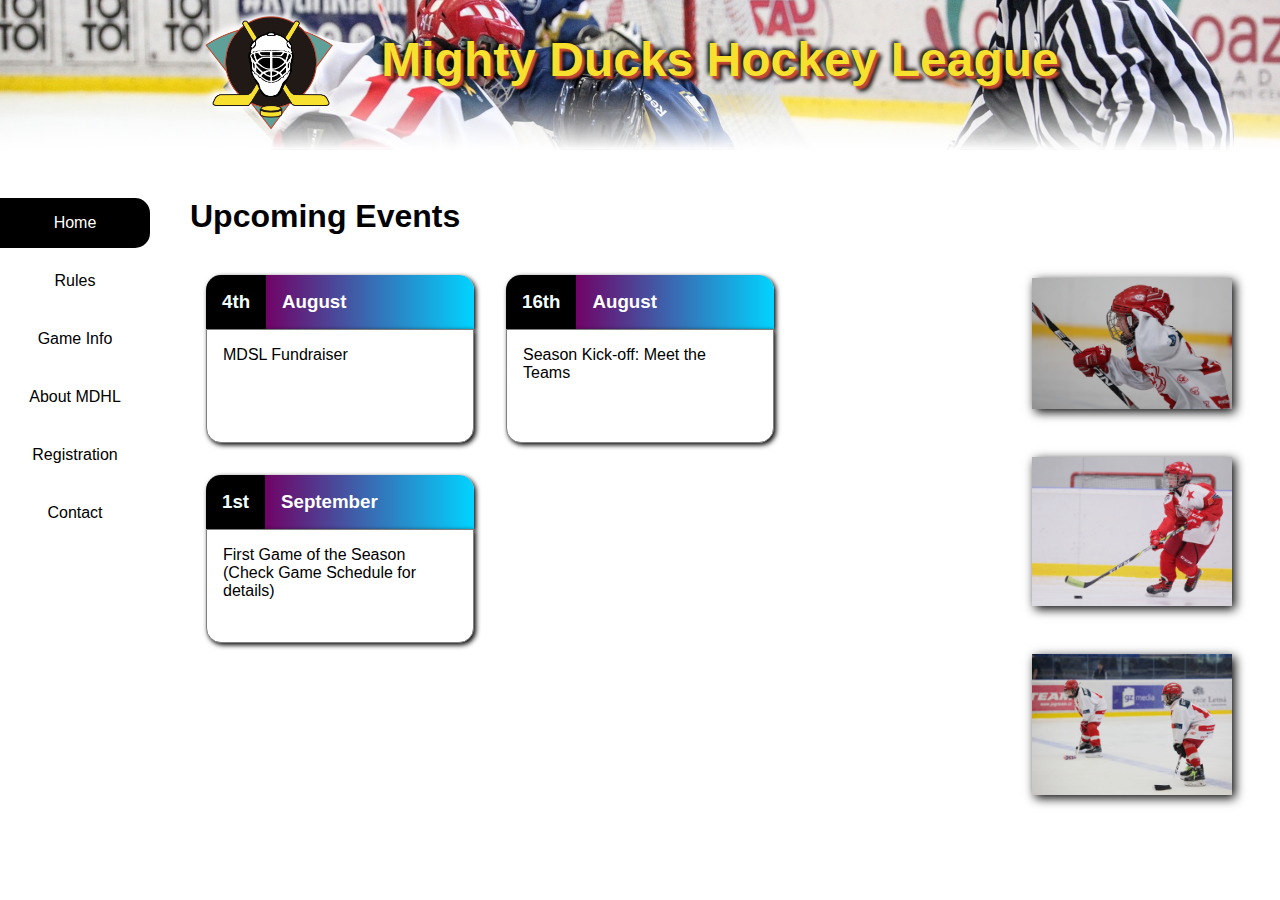
==== commit 0a5a2b8d: "Registration form Maps Correcciones" ====
--- a/index.html
+++ b/index.html
@@ -23,6 +23,7 @@
             <a href="./rules.html">Rules</a>
             <a href="./game_info.html">Game Info</a>
             <a href="./about_MDHL.html">About MDHL</a>
+            <a href="./registration.html">Registration</a>
             <a href="./contact.html">Contact</a>
         </nav>
         <main>
--- a/assets/style.css
+++ b/assets/style.css
@@ -1,13 +1,16 @@
+/* GENERALES */
+
 * {
     margin: 0;
     padding: 0;
     box-sizing: border-box;
-    font-family: Attari_Salees, 'Segoe UI', Tahoma, Geneva, Verdana, sans-serif;
+    /* font-family: Attari_Salees, 'Segoe UI', Tahoma, Geneva, Verdana, sans-serif; */
+    font-family: 'Lato', sans-serif;
     color: black;
 }
 
-body {
-    background-color: cadetblue;
+html {
+    scroll-behavior: smooth;
 }
 
 @font-face {
@@ -15,111 +18,230 @@
     src: url("./Attari_Salees.ttf");
 }
 
+#subtitle {
+    display: flex;
+    align-self: flex-start;
+    justify-self: center;
+    padding-left: 1.5rem;
+    padding-bottom: 1.5rem;
+    font-size: 2rem;
+    color: black;
+    animation-name: glow;
+    animation-duration: 2s;
+    animation-iteration-count: infinite;
+}
+
+@keyframes glow {
+    0% {
+        text-shadow: none;
+    }
+
+    50% {
+        text-shadow: 1px 1px 5px rgb(255, 65, 255), 1px 1px 5px rgb(255, 255, 255);
+    }
+
+    100% {
+        text-shadow: none;
+    }
+
+}
+
+#subtitle2 {
+    display: flex;
+    align-self: flex-start;
+    justify-self: center;
+    padding-left: 2rem;
+    padding-bottom: 1.5rem;
+    font-size: 1.5rem;
+    color: black;
+}
+
+
+main {
+    flex-grow: 1;
+    display: flex;
+    flex-direction: column;
+    padding-left: 1rem;
+    padding-right: 1rem;
+    padding-top: 3rem;
+    padding-bottom: 3rem;
+}
+
+a[href^="mailto:"] {
+    color: blue;
+    font-weight: normal;
+    text-decoration: none;
+}
+
+.gradient-headline {
+    padding-bottom: 0.5rem;
+    padding-top: 0.5rem;
+    padding-left: 0.5rem;
+    font-size: 1.2rem;
+    background: linear-gradient(90deg, rgb(112, 3, 103) 40%, rgba(0, 212, 255, 0.5) 80%, rgba(0, 212, 255, 0) 100%);
+    color: azure;
+}
+
+.col-con-borde {
+    border: 1px solid black;
+}
+
+.container {
+    display: flex;
+}
+
+/* BANNER */
+
 header {
-    background-image: url("./design1_image1.jpg");
+    display: flex;
+    flex-wrap: wrap;
+    justify-content: center;
+    background-image: linear-gradient(180deg, rgba(0, 0, 0, 0) 60%, rgb(255, 255, 255)), url("./design1_image1.jpg");
     background-size: cover;
     background-position: center 30%;
     background-repeat: no-repeat;
-    box-shadow: 0 0 8px 8px black;
 }
 
 header #title {
-    display: block;
     padding: 2rem;
-    padding-bottom: 5rem;
-    font-size: 3.5rem;
+    /* font-family: Attari_Salees; */
+    font-size: 3rem;
     color: rgba(248, 225, 46);
-    text-shadow: 3px 3px 2px rgba(198, 72, 50), 8px 8px 4px black,
-    -2px -2px 4px black;
-}
-
-header #subtitle {
-    display: block;
-    padding: 0.5rem;
-    text-align: center;
-    background-color: black;
-    color: rgba(248, 225, 46);
-    text-shadow: 1px 1px 3px rgba(198, 72, 50), 1px 1px 3px black;
+    text-shadow: 3px 3px 2px rgba(198, 72, 50), 5px 5px 4px black,
+        -2px -2px 4px black;
 }
 
 header #logo {
-    display: block;
-    position: relative;
+    padding: 1rem;
 }
 
 header #logo img {
-    width: 10rem;
+    width: 8rem;
     -webkit-filter: drop-shadow(4px 4px 3px white) drop-shadow(-4px -4px 3px white);
     filter: drop-shadow(4px 4px 3px white) drop-shadow(-4px -4px 3px white);
-    position: absolute;
-    right: 10%;
-    bottom: -7rem;
-}
+}
+
+/* NAVIGATION BAR */
 
 nav {
-    display: inline-block;
     margin-top: 3rem;
-    margin-left: 1rem;
-    vertical-align: top;
+    display: flex;
+    flex-direction: column;
+    flex-wrap: wrap;
+    gap: 0.5rem;
 }
 
 nav>a {
-    display: block;
-    color: white;
-    padding: 1rem;
-    margin: 0.5rem;
+    transition: .2s ease-in-out;
+    color: blaCK;
+    padding: 1rem;
+    text-decoration: none;
+    text-align: center;
+    width: 150px;
+    background: linear-gradient(to left, rgba(255, 255, 255, 1) 50%, rgba(0, 0, 0, 0.1) 50%) right;
+    border-radius: 0 15px 15px 0;
+    background-size: 200%;
+    transition: .2s ease-in-out;
+
+}
+
+nav>a.active {
+    background: rgb(0, 0, 0);
+    color: rgb(255, 255, 255);
+}
+
+nav>a:hover:not(.active) {
+    background-position: left;
+    background-color: rgb(255, 255, 255, 0);
+    transition: 0.3s all;
+}
+
+/* HOME */
+
+#calendar {
+    display: flex;
+    flex-grow: 1;
+    flex-wrap: wrap;
+    padding-left: 1.5rem;
+    align-items: flex-start;
+    align-content: flex-start;
+}
+
+
+#calendar>.event {
+    width: 300px;
+    height: 200px;
+    display: flex;
+    flex-direction: column;
+    padding: 1rem;
+    transition: transform .1s ease-in-out;
+}
+
+#calendar>.event:hover {
+    transform: translate(2px, -4px);
+}
+
+#calendar>.event h3 {
+    display: flex;
+}
+
+#calendar>.event .day {
+    color: azure;
     background-color: black;
-    text-decoration: none;
-    transition: background-color 0.2s;
-    text-align: center;
-}
-
-nav>a.active {
-    background-color: rgba(248, 225, 46);
-    color: black;
-}
-
-nav>a:hover:not(.active) {
-    background-color: grey;
-    transition: background-color 0.2s;
-}
-
-main {
-    display: inline-block;
-    padding-top: 3rem;
-    vertical-align: top;
-    max-width: 60%;
-}
-
-#calendar {
-    display: inline-block;
-    padding: 1rem;
-}
-
-#calendar>.event {
-    margin-bottom: 2rem;
-}
-
-#calendario p {
+    padding: 1rem;
+    border-radius: 15px 0 0 0;
+    box-shadow: 2px 2px 5px black;
+}
+
+#calendar>.event .month {
+    color: rgb(255, 255, 255);
+    background: linear-gradient(90deg, rgb(112, 3, 103), rgba(0, 212, 255, 1));
+    padding: 1rem;
+    border-radius: 0 15px 0 0;
+    flex-grow: 1;
+    box-shadow: 2px 2px 5px black;
+}
+
+#calendar p {
+    padding-left: 2rem;
+    padding: 1rem;
+    background-color: white;
+    border: 1px solid grey;
+    border-radius: 0 0 15px 15px;
+    box-shadow: 2px 2px 5px black;
+    flex-grow: 1;
+}
+
+/* CONTACT */
+
+#contact-info {
+    display: flex;
+    flex-grow: 1;
+    flex-wrap: wrap;
+    align-items: flex-start;
+    align-content: flex-start;
+}
+
+#contact-info p {
     padding-top: 1rem;
     padding-bottom: 1rem;
     text-indent: 25px;
 }
 
-a[href^="mailto:"]{
-    color: blue;
-    font-weight: normal;
-    text-decoration: none;
-}
-
-#contact-info {
-    display: inline-block;
-    padding: 1rem;
-}
+#contact-info article {
+    padding-left: 1.5rem;
+    padding-right: 1.5rem;
+    padding-bottom: 2rem;
+}
+
+/* ABOUT MDHL */
 
 #about {
-    display: inline-block;
-    padding: 1rem;
+    display: flex;
+    flex-grow: 1;
+    flex-wrap: wrap;
+    align-items: flex-start;
+    align-content: flex-start;
 }
 
 #about p {
@@ -128,24 +250,164 @@
     text-indent: 25px;
 }
 
+#about article {
+    padding-left: 1.5rem;
+    padding-right: 1.5rem;
+    padding-bottom: 2rem;
+}
+
+#about article p {
+    padding-bottom: 0.5rem;
+    padding-top: 0.5rem;
+    padding-left: 0.5rem;
+}
+
+/* RULES */
+
+#rules {
+    display: flex;
+    flex-grow: 1;
+    flex-wrap: wrap;
+    align-items: flex-start;
+    align-content: flex-start;
+}
+
+#rules section {
+    padding-left: 1.5rem;
+    padding-right: 1.5rem;
+    padding-bottom: 2rem;
+}
+
+
+#rules section p,
+#rules section ol,
+#rules section ul {
+    padding-bottom: 0.5rem;
+    padding-top: 0.5rem;
+    padding-left: 0.5rem;
+}
+
+#rules li::marker {
+    font-weight: bold;
+    text-shadow: 1px 1px 3px rgba(112, 3, 103, 0.6), 0 0 0.1em rgba(0, 212, 255, 0.4);
+}
+
+#rules section li {
+    list-style-position: inside;
+}
+
+#rules section li:not(:last-child) {
+    padding-bottom: 1rem;
+}
+
+#rules .resaltar {
+    font-weight: bold;
+}
+
+#allplay-list {
+    list-style-type: circle;
+}
+
+/* GAME INFORMATION */
+
+#game-info {
+    display: flex;
+    flex-grow: 1;
+    flex-wrap: wrap;
+    align-items: center;
+    align-content: center;
+    justify-content: center;
+    flex-direction: column;
+}
+
+#game-info>table {
+    border-collapse: collapse;
+    border: 1px solid black;
+}
+
+#game-info>table tr:nth-child(4n+1),
+#game-info>table tr:nth-child(4n+2) {
+    background-color: rgba(0, 0, 0, 0.1);
+}
+
+#game-info>table tr {
+    border-collapse: collapse;
+    border: 1px solid black;
+}
+
+#game-info>table>caption {
+    caption-side: top;
+    text-align: left;
+    padding-bottom: 1rem;
+    font-style: italic;
+    text-decoration: underline;
+}
+
+#game-info>table>thead tr {
+    background: linear-gradient(90deg, rgb(112, 3, 103) 40%, rgba(0, 212, 255, 1) 100%) !important;
+    color: azure;
+    text-shadow: 1px 1px 5px rgba(112, 3, 103, 1), 0 0 0.1em rgba(0, 212, 255, 0.4);
+
+}
+
+#game-info>table>thead tr th {
+    color: azure;
+}
+
+#game-info>table td,
+#game-info>table th {
+    padding: 0.5rem;
+}
+
+#game-info>table td:nth-child(1) {
+    text-align: right
+}
+
+#game-info>table td:nth-child(4) {
+    text-align: center
+}
+
+#game-info>dl {
+    padding-top: 2rem;
+}
+
+#game-info>dl>div>dt {
+    font-weight: bold;
+    padding-right: 0.5rem;
+}
+
+#game-info>dl>div {
+    display: flex;
+    flex-wrap: wrap;
+    padding-bottom: 0.7rem;
+}
+
+/* ASIDE */
+
 aside {
-    display: inline-block;
-    margin-top: 3rem;
-    margin-right: 1rem;
-    vertical-align: top;
-}
-
-.photo  {
-    position: relative;
+    display: flex;
+    flex-direction: column;
+    align-items: center;
+    row-gap: 3rem;
+    margin-top: 8rem;
+    margin-bottom: 3rem;
+    margin-right: 3rem;
+}
+
+/* PHOTOS */
+
+.photo {
     overflow: clip;
     background-color: black;
-    display: inline-block;
-    vertical-align: middle !important;
+    box-shadow: 3px 3px 10px black;
+    width: 200px;
 }
 
 .photo img {
     transition: transform .2s ease-in-out, opacity 0.2s ease-in-out;
-    opacity: 1;
+    opacity: 0.9;
+    width: 100%;
+    max-width: 250px;
     vertical-align: top;
     object-fit: cover;
     transform: scale(100%);
@@ -153,21 +415,179 @@
 
 .photo img:hover {
     transition: transform .2s ease-in-out, opacity 0.2s ease-in-out;
-    opacity: 0.5;
-    vertical-align: top;
+    opacity: 1;
     transform: scale(120%);
 }
 
-.photo span {
-    pointer-events: none;
-    font-size: 2rem;
-    display: inline-block;
-    position: absolute;
+/* Mapas */
+
+#locations {
+    padding-top: 2rem;
+}
+
+#mapas {
+    display: flex;
+    flex-wrap: wrap;
+    justify-content: center;
+    align-items: center;
+}
+
+.mapa {
+    padding: 1rem;
+}
+
+.mapa h4 {
+    padding-bottom: 1rem;
+}
+
+.mapa iframe {
+    box-shadow: 4px 4px 4px black;
+}
+
+#back-top {
+    align-self: center;
+    background-color: black;
+    width: 60px;
+    height: 60px;
+    border-radius: 2rem;
+    color: azure;
+    display: flex;
+    align-content: center;
+    align-items: center;
+    justify-content: center;
+    transition: 0.2s ease-in-out;
+}
+
+#back-top a {
     text-align: center;
-    width: 100%;
-    height: 100%;
-    top: 30%;
-    left: 0;
-    color: black;
-    z-index: 1;
+    color: azure;
+    text-decoration: none;
+    font-size: 0.8rem;
+}
+
+#back-top:hover {
+    scale: 110%;
+}
+
+/* Registration Form*/
+#registration {
+    display: flex;
+    flex-grow: 1;
+    flex-wrap: wrap;
+    padding-left: 1.5rem;
+    justify-content: center;
+}
+
+fieldset {
+    display: flex;
+    flex-direction: column;
+    padding: 0.5rem;
+    margin-bottom: 2rem;
+    border: 1px solid silver;
+    border-radius: 5px;
+}
+
+form {
+    display: flex;
+    flex-direction: column;
+}
+
+form label {
+    color: rgb(59, 59, 59);
+}
+
+fieldset legend {
+    padding-left: 1rem;
+    padding-right: 1rem;
+    padding-top: 0.5rem;
+    padding-bottom: 0.5rem;
+    margin-left: 1rem;
+    border-radius: 5px;
+    font-size: 1.05rem;
+    background: linear-gradient(90deg, rgba(0, 212, 255, 0.1) 10%, rgba(112, 3, 103, 0.1) 100%);
+    color: rgb(0, 0, 0);
+    text-shadow: 1px 1px 5px rgba(112, 3, 103, 0.2), 0 0 0.1em rgba(0, 212, 255, 0.2);
+    
+}
+
+form input,
+form select {
+    padding-left: 0.5rem;
+    font-size: 1.1rem;
+    border-top: 0;
+    border-left: 0;
+    border-right: 0;
+    border-bottom: 2px solid silver;
+    transition: 0.4s all;
+    color: rgb(75, 75, 75);
+    flex-grow: 1;
+}
+
+form input:focus-visible, form select:focus-visible {
+    border-top: 0;
+    border-left: 0;
+    border-right: 0;
+    border-color: #3498db;
+    outline: 0;
+    border-bottom-width: 2px;
+}
+form textarea {
+    font-size: 0.8rem;
+    margin: 0.5rem;
+    padding: 0.5rem;
+    resize: none;
+}
+
+.input-group {
+    padding: 0.5rem;
+    display: flex;
+    flex-wrap: wrap;
+    gap: 0.5em;
+    flex-grow: 1;
+}
+
+.input-group-checkbox {
+    padding: 0.5rem;
+    display: flex;
+    flex-wrap: nowrap;
+    gap: 0.5em;
+}
+
+.same-row {
+    display: flex;
+    justify-content: space-evenly;
+}
+
+.same-column {
+    display: flex;
+    flex-direction: column;
+    align-items: flex-start;
+    justify-content: space-evenly;
+}
+
+.input-group-radio{
+    padding: 0.5rem;
+    display: flex;
+    justify-content: flex-start;
+    flex-wrap: nowrap;
+    gap: 0.5em;
+}
+
+form button {
+    border: none;
+    background: linear-gradient(135deg, rgb(96, 157, 236) 1%, rgb(112, 3, 103) 100%);
+    color: azure;
+    text-shadow: 1px 1px 5px rgba(112, 3, 103, 1), 0 0 0.1em rgba(0, 212, 255, 0.4);
+    padding-top: 1rem;
+    padding-bottom: 1rem;
+    padding-left: 2rem;
+    padding-right: 2rem;
+    font-size: 1rem;
+    border-radius: 5px;
+    transition: 0.5s all;
+}
+
+form button:hover {
+    text-shadow: 0 0 5px rgba(172, 172, 172, 0.7);
+    box-shadow: 0 0 10px rgba(0, 0, 0, 0.8);
 }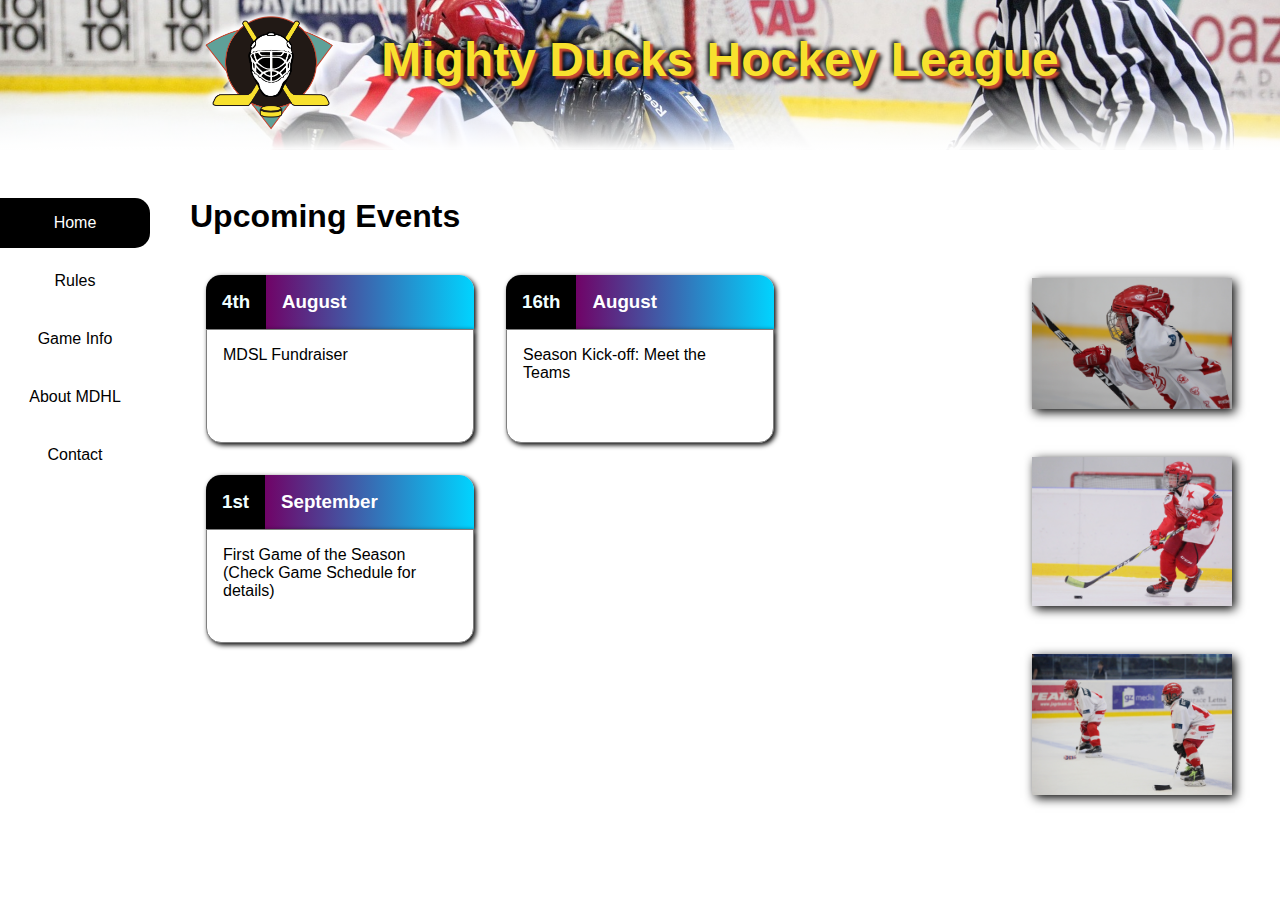
==== commit 995356cc: "Merge pull request #3 from koddup/task3" ====
--- a/index.html
+++ b/index.html
@@ -23,7 +23,6 @@
             <a href="./rules.html">Rules</a>
             <a href="./game_info.html">Game Info</a>
             <a href="./about_MDHL.html">About MDHL</a>
-            <a href="./registration.html">Registration</a>
             <a href="./contact.html">Contact</a>
         </nav>
         <main>
--- a/assets/style.css
+++ b/assets/style.css
@@ -7,10 +7,6 @@
     /* font-family: Attari_Salees, 'Segoe UI', Tahoma, Geneva, Verdana, sans-serif; */
     font-family: 'Lato', sans-serif;
     color: black;
-}
-
-html {
-    scroll-behavior: smooth;
 }
 
 @font-face {
@@ -153,7 +149,7 @@
 nav>a:hover:not(.active) {
     background-position: left;
     background-color: rgb(255, 255, 255, 0);
-    transition: 0.3s all;
+    transition: 0.3s;
 }
 
 /* HOME */
@@ -315,7 +311,7 @@
     flex-grow: 1;
     flex-wrap: wrap;
     align-items: center;
-    align-content: center;
+    align-content: flex-start;
     justify-content: center;
     flex-direction: column;
 }
@@ -417,177 +413,4 @@
     transition: transform .2s ease-in-out, opacity 0.2s ease-in-out;
     opacity: 1;
     transform: scale(120%);
-}
-
-/* Mapas */
-
-#locations {
-    padding-top: 2rem;
-}
-
-#mapas {
-    display: flex;
-    flex-wrap: wrap;
-    justify-content: center;
-    align-items: center;
-}
-
-.mapa {
-    padding: 1rem;
-}
-
-.mapa h4 {
-    padding-bottom: 1rem;
-}
-
-.mapa iframe {
-    box-shadow: 4px 4px 4px black;
-}
-
-#back-top {
-    align-self: center;
-    background-color: black;
-    width: 60px;
-    height: 60px;
-    border-radius: 2rem;
-    color: azure;
-    display: flex;
-    align-content: center;
-    align-items: center;
-    justify-content: center;
-    transition: 0.2s ease-in-out;
-}
-
-#back-top a {
-    text-align: center;
-    color: azure;
-    text-decoration: none;
-    font-size: 0.8rem;
-}
-
-#back-top:hover {
-    scale: 110%;
-}
-
-/* Registration Form*/
-#registration {
-    display: flex;
-    flex-grow: 1;
-    flex-wrap: wrap;
-    padding-left: 1.5rem;
-    justify-content: center;
-}
-
-fieldset {
-    display: flex;
-    flex-direction: column;
-    padding: 0.5rem;
-    margin-bottom: 2rem;
-    border: 1px solid silver;
-    border-radius: 5px;
-}
-
-form {
-    display: flex;
-    flex-direction: column;
-}
-
-form label {
-    color: rgb(59, 59, 59);
-}
-
-fieldset legend {
-    padding-left: 1rem;
-    padding-right: 1rem;
-    padding-top: 0.5rem;
-    padding-bottom: 0.5rem;
-    margin-left: 1rem;
-    border-radius: 5px;
-    font-size: 1.05rem;
-    background: linear-gradient(90deg, rgba(0, 212, 255, 0.1) 10%, rgba(112, 3, 103, 0.1) 100%);
-    color: rgb(0, 0, 0);
-    text-shadow: 1px 1px 5px rgba(112, 3, 103, 0.2), 0 0 0.1em rgba(0, 212, 255, 0.2);
-    
-}
-
-form input,
-form select {
-    padding-left: 0.5rem;
-    font-size: 1.1rem;
-    border-top: 0;
-    border-left: 0;
-    border-right: 0;
-    border-bottom: 2px solid silver;
-    transition: 0.4s all;
-    color: rgb(75, 75, 75);
-    flex-grow: 1;
-}
-
-form input:focus-visible, form select:focus-visible {
-    border-top: 0;
-    border-left: 0;
-    border-right: 0;
-    border-color: #3498db;
-    outline: 0;
-    border-bottom-width: 2px;
-}
-form textarea {
-    font-size: 0.8rem;
-    margin: 0.5rem;
-    padding: 0.5rem;
-    resize: none;
-}
-
-.input-group {
-    padding: 0.5rem;
-    display: flex;
-    flex-wrap: wrap;
-    gap: 0.5em;
-    flex-grow: 1;
-}
-
-.input-group-checkbox {
-    padding: 0.5rem;
-    display: flex;
-    flex-wrap: nowrap;
-    gap: 0.5em;
-}
-
-.same-row {
-    display: flex;
-    justify-content: space-evenly;
-}
-
-.same-column {
-    display: flex;
-    flex-direction: column;
-    align-items: flex-start;
-    justify-content: space-evenly;
-}
-
-.input-group-radio{
-    padding: 0.5rem;
-    display: flex;
-    justify-content: flex-start;
-    flex-wrap: nowrap;
-    gap: 0.5em;
-}
-
-form button {
-    border: none;
-    background: linear-gradient(135deg, rgb(96, 157, 236) 1%, rgb(112, 3, 103) 100%);
-    color: azure;
-    text-shadow: 1px 1px 5px rgba(112, 3, 103, 1), 0 0 0.1em rgba(0, 212, 255, 0.4);
-    padding-top: 1rem;
-    padding-bottom: 1rem;
-    padding-left: 2rem;
-    padding-right: 2rem;
-    font-size: 1rem;
-    border-radius: 5px;
-    transition: 0.5s all;
-}
-
-form button:hover {
-    text-shadow: 0 0 5px rgba(172, 172, 172, 0.7);
-    box-shadow: 0 0 10px rgba(0, 0, 0, 0.8);
 }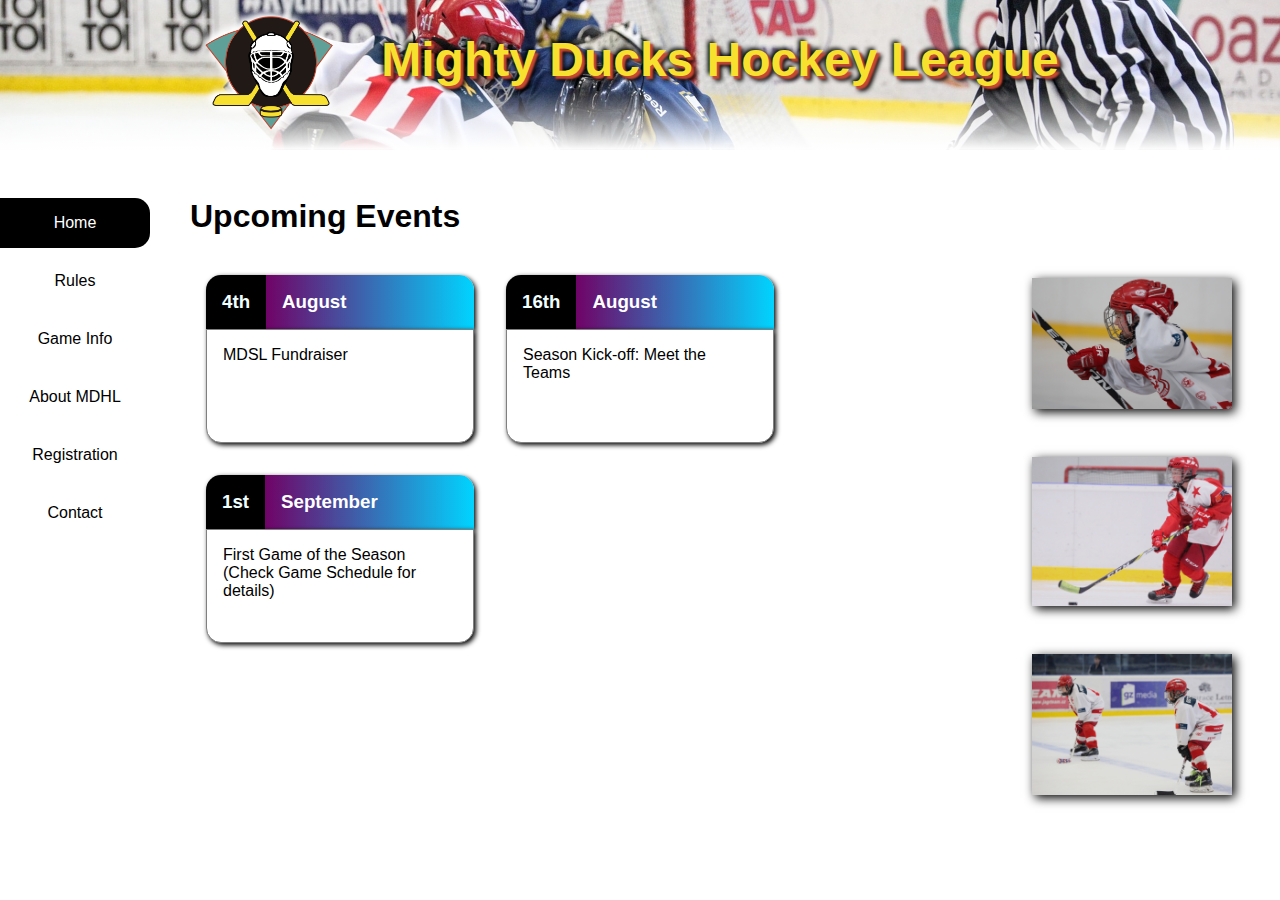
==== commit 24e3a4a8: "Merge pull request #4 from koddup/task4" ====
--- a/index.html
+++ b/index.html
@@ -23,6 +23,7 @@
             <a href="./rules.html">Rules</a>
             <a href="./game_info.html">Game Info</a>
             <a href="./about_MDHL.html">About MDHL</a>
+            <a href="./registration.html">Registration</a>
             <a href="./contact.html">Contact</a>
         </nav>
         <main>
--- a/assets/style.css
+++ b/assets/style.css
@@ -7,6 +7,10 @@
     /* font-family: Attari_Salees, 'Segoe UI', Tahoma, Geneva, Verdana, sans-serif; */
     font-family: 'Lato', sans-serif;
     color: black;
+}
+
+html {
+    scroll-behavior: smooth;
 }
 
 @font-face {
@@ -149,7 +153,7 @@
 nav>a:hover:not(.active) {
     background-position: left;
     background-color: rgb(255, 255, 255, 0);
-    transition: 0.3s;
+    transition: 0.3s all;
 }
 
 /* HOME */
@@ -311,7 +315,7 @@
     flex-grow: 1;
     flex-wrap: wrap;
     align-items: center;
-    align-content: flex-start;
+    align-content: center;
     justify-content: center;
     flex-direction: column;
 }
@@ -406,11 +410,184 @@
     max-width: 250px;
     vertical-align: top;
     object-fit: cover;
-    transform: scale(100%);
+    transform: scale(1.1);
 }
 
 .photo img:hover {
     transition: transform .2s ease-in-out, opacity 0.2s ease-in-out;
     opacity: 1;
-    transform: scale(120%);
+    transform: scale(1.2);
+}
+
+/* Mapas */
+
+#locations {
+    padding-top: 2rem;
+}
+
+#mapas {
+    display: flex;
+    flex-wrap: wrap;
+    justify-content: center;
+    align-items: center;
+}
+
+.mapa {
+    padding: 1rem;
+}
+
+.mapa h4 {
+    padding-bottom: 1rem;
+}
+
+.mapa iframe {
+    box-shadow: 4px 4px 4px black;
+}
+
+#back-top {
+    align-self: center;
+    background-color: black;
+    width: 60px;
+    height: 60px;
+    border-radius: 2rem;
+    color: azure;
+    display: flex;
+    align-content: center;
+    align-items: center;
+    justify-content: center;
+    transition: 0.2s ease-in-out;
+}
+
+#back-top a {
+    text-align: center;
+    color: azure;
+    text-decoration: none;
+    font-size: 0.8rem;
+}
+
+#back-top:hover {
+    transform: scale(1.2);
+}
+
+/* Registration Form*/
+#registration {
+    display: flex;
+    flex-grow: 1;
+    flex-wrap: wrap;
+    padding-left: 1.5rem;
+    justify-content: center;
+}
+
+fieldset {
+    display: flex;
+    flex-direction: column;
+    padding: 0.5rem;
+    margin-bottom: 2rem;
+    border: 1px solid silver;
+    border-radius: 5px;
+}
+
+form {
+    display: flex;
+    flex-direction: column;
+}
+
+form label {
+    color: rgb(59, 59, 59);
+}
+
+fieldset legend {
+    padding-left: 1rem;
+    padding-right: 1rem;
+    padding-top: 0.5rem;
+    padding-bottom: 0.5rem;
+    margin-left: 1rem;
+    border-radius: 5px;
+    font-size: 1.05rem;
+    background: linear-gradient(90deg, rgba(0, 212, 255, 0.1) 10%, rgba(112, 3, 103, 0.1) 100%);
+    color: rgb(0, 0, 0);
+    text-shadow: 1px 1px 5px rgba(112, 3, 103, 0.2), 0 0 0.1em rgba(0, 212, 255, 0.2);
+    
+}
+
+form input,
+form select {
+    padding-left: 0.5rem;
+    font-size: 1.1rem;
+    border-top: 0;
+    border-left: 0;
+    border-right: 0;
+    border-bottom: 2px solid silver;
+    transition: 0.4s all;
+    color: rgb(75, 75, 75);
+    flex-grow: 1;
+}
+
+form input:focus-visible, form select:focus-visible {
+    border-top: 0;
+    border-left: 0;
+    border-right: 0;
+    border-color: #3498db;
+    outline: 0;
+    border-bottom-width: 2px;
+}
+form textarea {
+    font-size: 0.8rem;
+    margin: 0.5rem;
+    padding: 0.5rem;
+    resize: none;
+}
+
+.input-group {
+    padding: 0.5rem;
+    display: flex;
+    flex-wrap: wrap;
+    gap: 0.5em;
+    flex-grow: 1;
+}
+
+.input-group-checkbox {
+    padding: 0.5rem;
+    display: flex;
+    flex-wrap: nowrap;
+    gap: 0.5em;
+}
+
+.same-row {
+    display: flex;
+    justify-content: space-evenly;
+}
+
+.same-column {
+    display: flex;
+    flex-direction: column;
+    align-items: flex-start;
+    justify-content: space-evenly;
+}
+
+.input-group-radio{
+    padding: 0.5rem;
+    display: flex;
+    justify-content: flex-start;
+    flex-wrap: nowrap;
+    gap: 0.5em;
+}
+
+form button {
+    border: none;
+    background: linear-gradient(135deg, rgb(96, 157, 236) 1%, rgb(112, 3, 103) 100%);
+    color: azure;
+    text-shadow: 1px 1px 5px rgba(112, 3, 103, 1), 0 0 0.1em rgba(0, 212, 255, 0.4);
+    padding-top: 1rem;
+    padding-bottom: 1rem;
+    padding-left: 2rem;
+    padding-right: 2rem;
+    font-size: 1rem;
+    border-radius: 5px;
+    transition: 0.5s all;
+}
+
+form button:hover {
+    text-shadow: 0 0 5px rgba(172, 172, 172, 0.7);
+    box-shadow: 0 0 10px rgba(0, 0, 0, 0.8);
 }